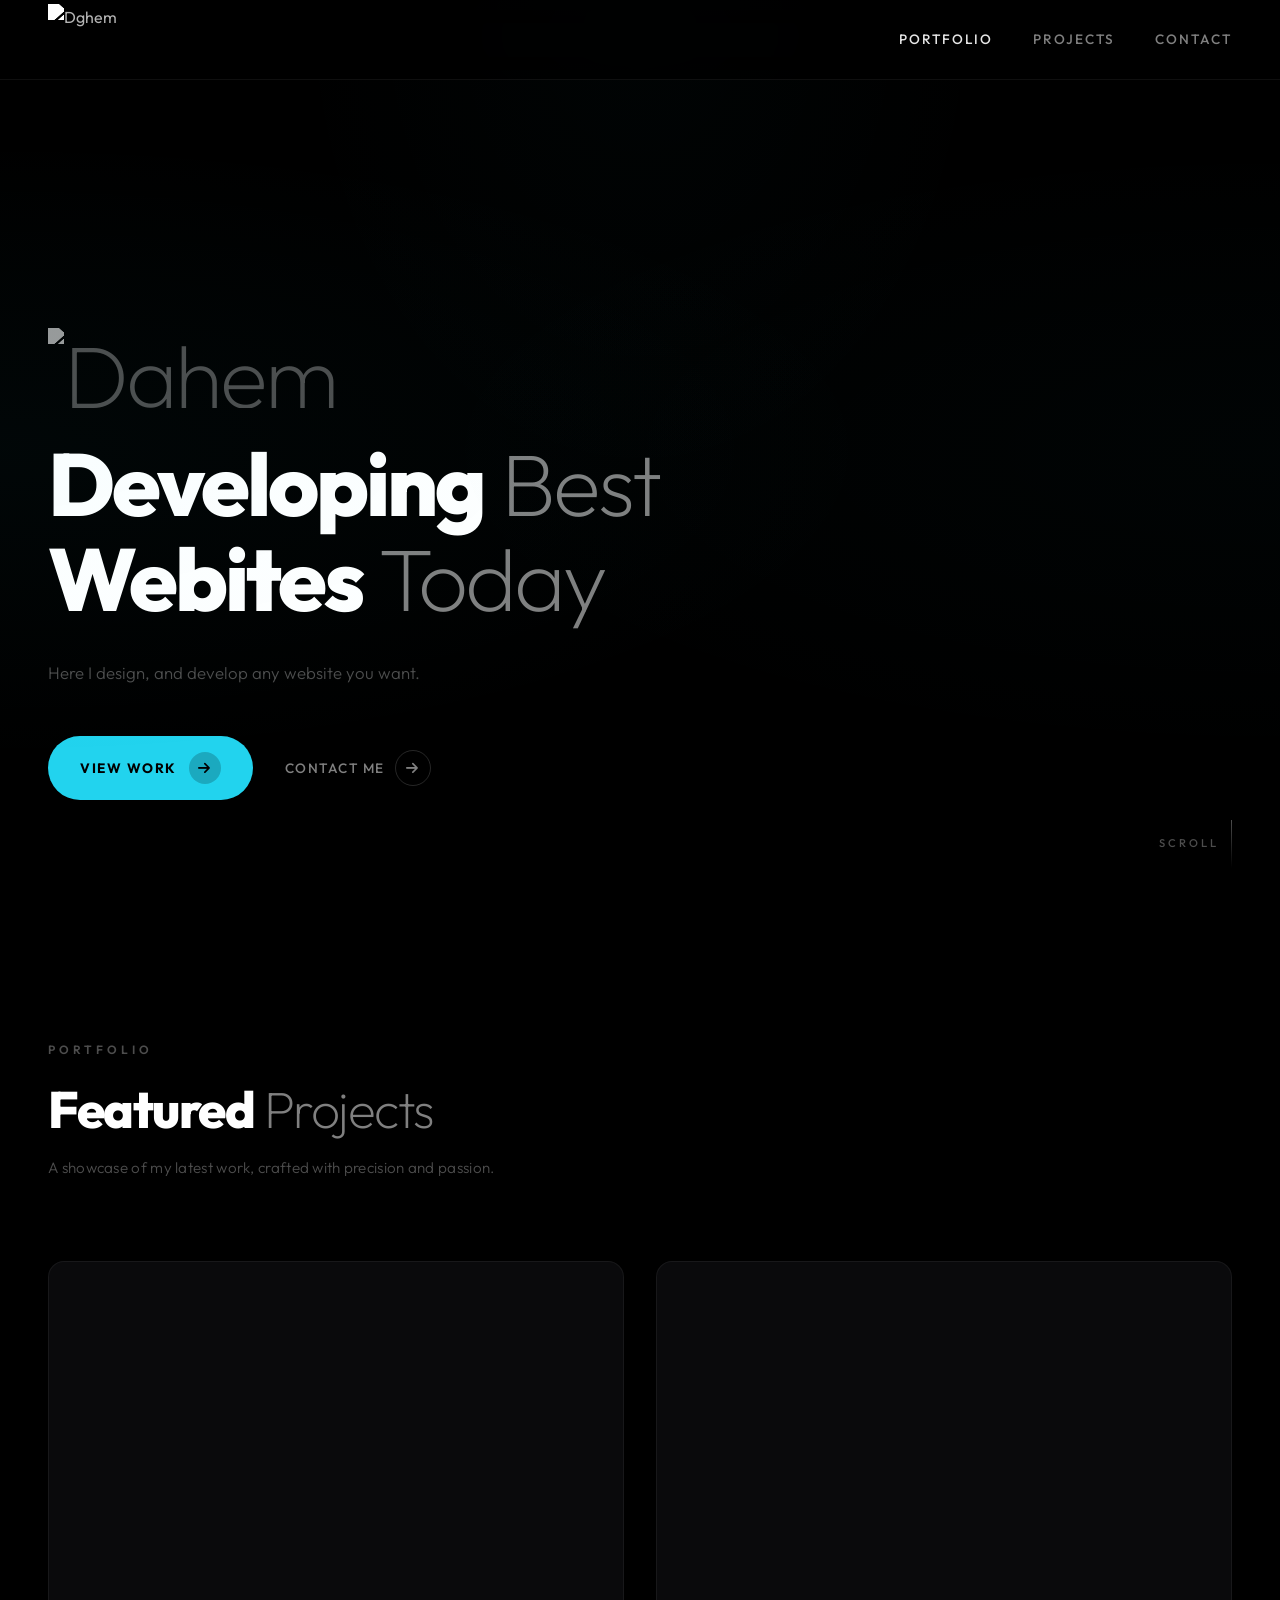
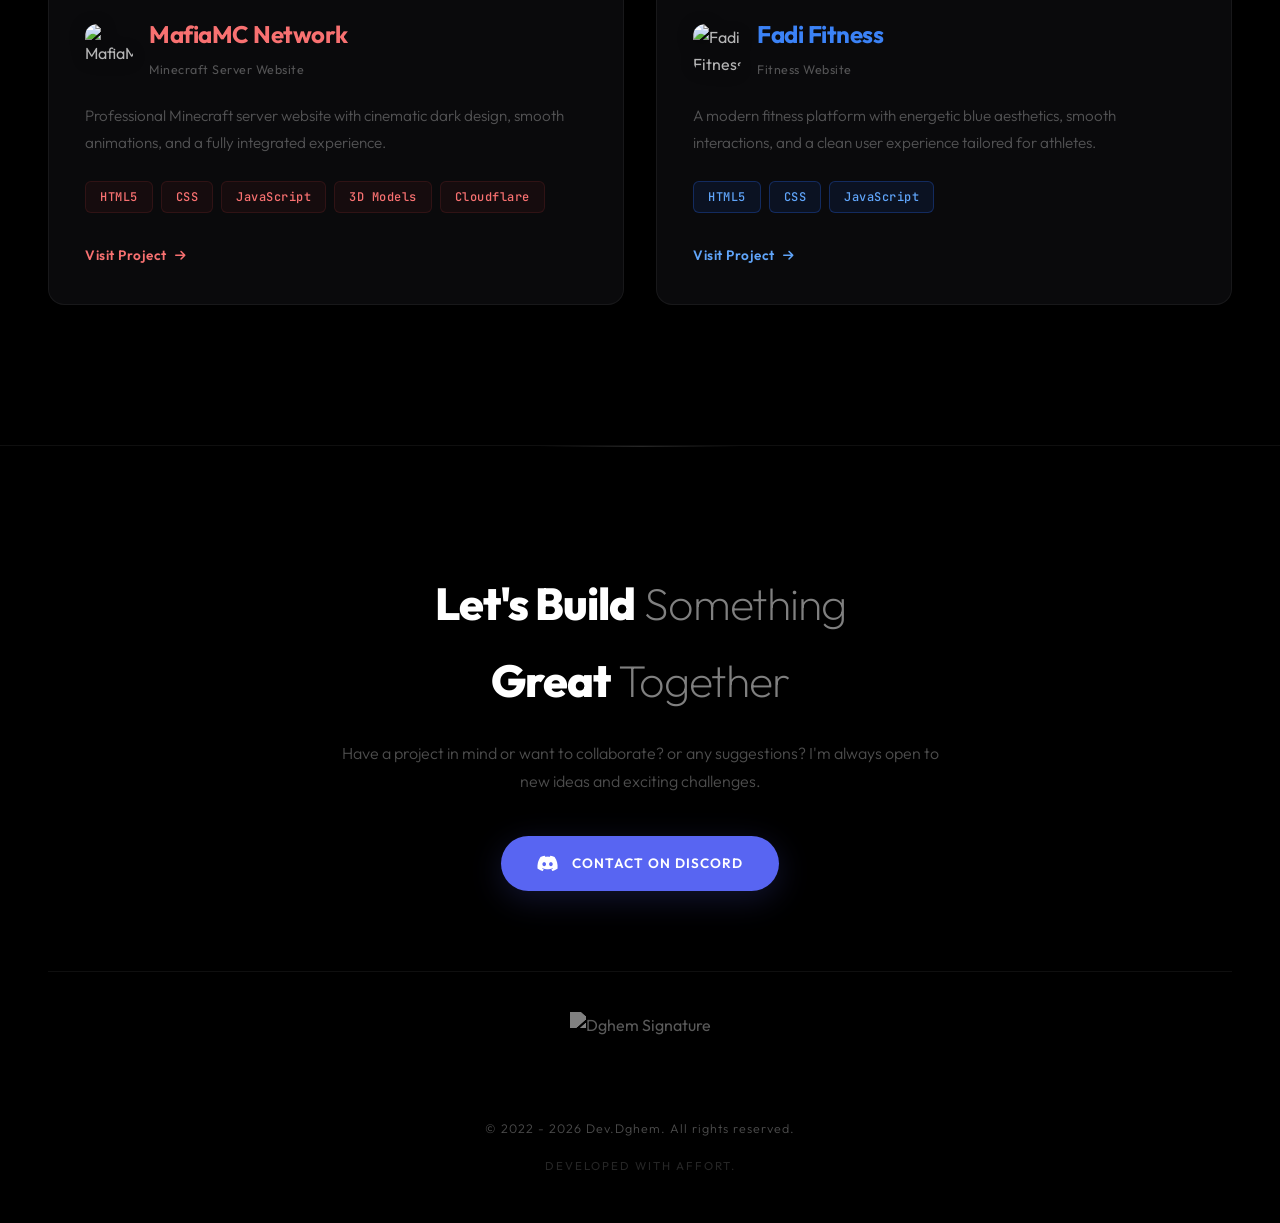
==== index.html @ ef4a1ce9 "Update index.html" ====
<!DOCTYPE html>
<html lang="en">

<head>
    <meta charset="UTF-8">
    <meta name="viewport" content="width=device-width, initial-scale=1.0">
    <title>Dghem | Web Developer</title>
    <meta name="description" content="Dghem - Web Developer, Web designer.">

    <!-- Open Graph / Link Preview -->
    <meta property="og:type" content="website">
    <meta property="og:title" content="Dghem | Web Developer">
    <meta property="og:description" content="Dghem - Web Developer, Web designer.">
    <meta property="og:image" content="https://i.ibb.co/XfPqSFY8/1.png">
    <meta property="og:url" content="https://dghem.site/">

    <!-- Twitter Card -->
    <meta name="twitter:card" content="summary">
    <meta name="twitter:title" content="Dghem | Web Developer">
    <meta name="twitter:description" content="Dghem - Web Developer, Web designer.">
    <meta name="twitter:image" content="https://i.ibb.co/XfPqSFY8/1.png">

    <!-- Discord Blue Side Bar -->
    <meta name="theme-color" content="#00bfff">

    <link rel="icon" href="https://i.ibb.co/pv9NJ9TB/59bac9e8-fed2-40f2-8262-33878be50a67.png" type="image/x-icon">
    <link rel="stylesheet" href="styles.css">
    <link rel="stylesheet" href="https://cdnjs.cloudflare.com/ajax/libs/font-awesome/6.5.1/css/all.min.css">
</head>

<body>

    <!-- Custom Cursor -->
    <div class="cursor-dot" id="cursorDot"></div>
    <div class="cursor-ring" id="cursorRing"></div>
    <canvas class="cursor-glow-canvas" id="cursorGlowCanvas"></canvas>

    <!-- Page Transition Overlay -->
    <div class="page-transition" id="pageTransition">
        <div class="page-transition-inner"></div>
    </div>

    <!-- ═══════════════════════════════════════
         LOADING SCREEN
         ═══════════════════════════════════════ -->
    <div class="loader" id="loader">
        <!-- Animated particle canvas -->
        <canvas class="loader-particles" id="loaderParticles"></canvas>



        <!-- Center content -->
        <div class="loader-center">
            <div class="loader-text-logo">
                <span class="bracket bracket-left">&lt;</span>
                <span class="bracket bracket-slash">/</span>
                <img src="https://i.ibb.co/XfPqSFY8/1.png" alt="Dghem" class="signature-gif-like">
                <span class="bracket bracket-right">&gt;</span>
            </div>
            <div class="loader-glow"></div>

            <!-- Cinematic Progress Bar -->
            <div class="loader-progress-container">
                <div class="loader-progress-bar" id="loaderProgressBar"></div>
            </div>
        </div>

        <!-- Scan line -->
        <div class="loader-scan"></div>
    </div>

    <!-- Subtle edge vignette -->
    <div class="vignette"></div>

    <!-- ═══════════════════════════════════════
         HEADER
         ═══════════════════════════════════════ -->
    <header class="header" id="header">
        <a href="#" class="header-logo">
            <img src="https://i.ibb.co/XfPqSFY8/1.png" alt="Dghem">
        </a>

        <nav class="nav" id="nav">
            <a href="index.html" class="nav-link active">Portfolio</a>
            <a href="#projects" class="nav-link">Projects</a>
            <a href="contact.html" class="nav-link">Contact</a>
        </nav>

        <div class="menu-toggle" id="menuToggle">
            <span></span>
            <span></span>
            <span></span>
        </div>
    </header>

    <!-- ═══════════════════════════════════════
         HERO
         ═══════════════════════════════════════ -->
    <section class="hero" id="hero">
        <!-- Blurred Video Background -->
        <div class="hero-video-bg" id="heroVideoBg">
            <iframe
                src="https://player.vimeo.com/video/1181247073?badge=0&autopause=0&player_id=0&app_id=58479&autoplay=1&muted=1&loop=1&background=1&quality=1080p"
                frameborder="0"
                allow="autoplay; fullscreen; picture-in-picture; clipboard-write; encrypted-media; web-share"
                referrerpolicy="strict-origin-when-cross-origin" title="Dghem Background"></iframe>
            <div class="hero-video-overlay"></div>
        </div>

        <canvas id="hero-canvas"></canvas>

        <div class="hero-content">
            <h1 class="hero-title">
                <img src="https://i.ibb.co/XfPqSFY8/1.png" alt="Dghem" class="hero-signature">
                <strong>Developing</strong> Best<br>
                <strong>Webites</strong> Today
            </h1>

            <p class="hero-subtitle">
                Here I design, and develop any website you want.
            </p>

            <div class="hero-actions">
                <a href="#projects" class="btn-primary">
                    VIEW WORK
                    <span class="arrow"><i class="fas fa-arrow-right"></i></span>
                </a>
                <a href="contact.html" class="btn-ghost">
                    CONTACT ME
                    <span class="arrow-circle"><i class="fas fa-arrow-right"></i></span>
                </a>
            </div>
        </div>

        <div class="scroll-hint">
            <span>Scroll</span>
            <div class="scroll-line-v"></div>
        </div>
    </section>

    <!-- ═══════════════════════════════════════
         PROJECTS
         ═══════════════════════════════════════ -->
    <section class="projects" id="projects">
        <div class="section-header">
            <div class="section-label">Portfolio</div>
            <h2 class="section-title"><strong>Featured</strong> Projects</h2>
            <p class="section-subtitle">A showcase of my latest work, crafted with precision and passion.</p>
        </div>

        <div class="projects-grid">
            <!-- MafiaMC -->
            <a href="https://mafiamc.net" target="_blank" class="project-card mafia-card">
                <div class="project-image" style="background-image: url('https://i.ibb.co/yndxVf4H/Screenshot-2.png');">
                </div>
                <div class="project-body">
                    <div class="project-meta">
                        <img src="https://i.ibb.co/6c0TFHT3/mafia-server.png" alt="MafiaMC" class="project-logo">
                        <div class="project-info">
                            <h3>MafiaMC Network</h3>
                            <span class="type">Minecraft Server Website</span>
                        </div>
                    </div>
                    <p class="project-desc">
                        Professional Minecraft server website with cinematic dark design, smooth animations, and a fully
                        integrated experience.
                    </p>
                    <div class="project-tags">
                        <span class="tag">HTML5</span>
                        <span class="tag">CSS</span>
                        <span class="tag">JavaScript</span>
                        <span class="tag">3D Models</span>
                        <span class="tag">Cloudflare</span>
                    </div>
                    <span class="project-link">
                        Visit Project <i class="fas fa-arrow-right"></i>
                    </span>
                </div>
            </a>

            <!-- Fadi Fitness -->
            <a href="https://fadi-fitness.vercel.app" target="_blank" class="project-card fadi-card">
                <div class="project-image" style="background-image: url('https://i.ibb.co/N2WKsrkZ/Screenshot-3.png');">
                </div>
                <div class="project-body">
                    <div class="project-meta">
                        <img src="https://i.ibb.co/DPvpKBQg/icon.png" alt="Fadi Fitness" class="project-logo">
                        <div class="project-info">
                            <h3>Fadi Fitness</h3>
                            <span class="type">Fitness Website</span>
                        </div>
                    </div>
                    <p class="project-desc">
                        A modern fitness platform with energetic blue aesthetics, smooth interactions, and a clean user
                        experience tailored for athletes.
                    </p>
                    <div class="project-tags">
                        <span class="tag">HTML5</span>
                        <span class="tag">CSS</span>
                        <span class="tag">JavaScript</span>
                    </div>
                    <span class="project-link">
                        Visit Project <i class="fas fa-arrow-right"></i>
                    </span>
                </div>
            </a>
    </section>

    <!-- ═══════════════════════════════════════
         FOOTER
         ═══════════════════════════════════════ -->
    <footer class="footer" id="contact">
        <div class="footer-cta">
            <h2 class="footer-cta-title"><strong>Let's Build</strong> Something<br><strong>Great</strong> Together</h2>
            <p class="footer-cta-text">
                Have a project in mind or want to collaborate? or any suggestions? I'm always open to new ideas and
                exciting challenges.
            </p>
            <a href="contact.html" class="discord-btn">
                <i class="fab fa-discord"></i>
                Contact on Discord
            </a>
        </div>

        <div class="footer-bottom">
            <img src="https://i.ibb.co/XfPqSFY8/1.png" alt="Dghem Signature" class="footer-signature">
            <p class="copyright">© 2022 - 2026 Dev.Dghem. All rights reserved.</p>
            <p class="footer-tagline">Developed with affort.</p>
        </div>
    </footer>

    <script src="https://player.vimeo.com/api/player.js"></script>
    <script src="script.js"></script>
</body>

</html>
---- styles.css ----
/* ============================================
   Dghem Portfolio — Tech-Noir Premium Design
   Pure Black + Minimal Cyan Accent
   ============================================ */

@import url('https://fonts.googleapis.com/css2?family=Outfit:wght@200;300;400;500;600;700;800;900&family=JetBrains+Mono:wght@400;500&family=Caveat:wght@400;500;600&display=swap');

/* === Design Tokens === */
:root {
    --black: #000000;
    --black-soft: #060608;
    --black-card: #0a0a0c;
    --black-elevated: #111114;
    --black-border: rgba(255, 255, 255, 0.06);

    --white: #ffffff;
    --white-90: rgba(255, 255, 255, 0.9);
    --white-70: rgba(255, 255, 255, 0.7);
    --white-50: rgba(255, 255, 255, 0.5);
    --white-30: rgba(255, 255, 255, 0.3);
    --white-15: rgba(255, 255, 255, 0.15);
    --white-08: rgba(255, 255, 255, 0.08);
    --white-04: rgba(255, 255, 255, 0.04);

    /* Minimal accent — used VERY sparingly */
    --accent: #22d3ee;
    --accent-dim: rgba(34, 211, 238, 0.15);
    --accent-glow: rgba(34, 211, 238, 0.3);

    /* MafiaMC Red */
    --red: #ef4444;
    --red-light: #f87171;
    --red-glow: rgba(239, 68, 68, 0.25);

    --font-main: 'Outfit', -apple-system, BlinkMacSystemFont, sans-serif;
    --font-mono: 'JetBrains Mono', monospace;
    --font-signature: 'Caveat', cursive;

    --ease-out: cubic-bezier(0.16, 1, 0.3, 1);
    --ease-spring: cubic-bezier(0.34, 1.56, 0.64, 1);
}

/* === THEME HACKED OVERRIDES === */
body.theme-hacked {
    --accent: #00ff41;
    --accent-dim: rgba(0, 255, 65, 0.15);
    --accent-glow: rgba(0, 255, 65, 0.3);
    /* Distort visuals slightly when globally hacked */
    background: #020502;
}

/* Ambient Glitch: Vertical Screen Slice */
.ambient-glitch-slice {
    animation: ambientSlice 0.5s steps(4, end) forwards;
}
@keyframes ambientSlice {
    0%, 100% { transform: translateX(0); clip-path: inset(0 0 0 0); filter: drop-shadow(0); }
    25% { transform: translateX(-30px); clip-path: inset(50% 0 0 0); filter: drop-shadow(20px 0 0 var(--accent)); }
    50% { transform: translateX(30px); clip-path: inset(0 0 50% 0); filter: drop-shadow(-20px 0 0 red); }
    75% { transform: translateX(-15px); clip-path: inset(20% 0 20% 0); }
}

/* Ambient Glitch: Sudden Screen Quake */
.ambient-glitch-quake {
    animation: ambientQuake 0.4s cubic-bezier(.36,.07,.19,.97) forwards;
}
@keyframes ambientQuake {
    0%, 100% { transform: translate(0, 0) rotate(0); }
    20%, 60% { transform: translate(-25px, 15px) rotate(-3deg); filter: contrast(1.5); }
    40%, 80% { transform: translate(25px, -15px) rotate(3deg); filter: contrast(1.2); }
}

/* Ambient Glitch: Freeze & Desaturate */
.ambient-glitch-freeze {
    animation: ambientFreeze 1.5s ease-in-out forwards;
}
@keyframes ambientFreeze {
    0%, 100% { filter: grayscale(0) contrast(1); pointer-events: auto; }
    10% { filter: grayscale(0.8) contrast(2) hue-rotate(90deg); pointer-events: none; }
    90% { filter: grayscale(0.8) contrast(2) hue-rotate(90deg); pointer-events: none; }
}

/* Hacked Text Signature Replacement */
.hero-signature.hacked-text {
    font-size: 3.5rem;
    font-family: var(--font-mono);
    font-weight: 800;
    color: var(--accent);
    text-transform: uppercase;
    text-shadow: 0 0 15px var(--accent-glow);
    letter-spacing: 5px;
    margin-bottom: 28px;
    height: 80px;
    display: flex;
    align-items: center;
    cursor: crosshair;
    filter: none;
    /* Chaotic text animation */
    animation: textJitter 0.1s infinite alternate;
}
@keyframes textJitter {
    0% { transform: skewX(-5deg); text-shadow: 2px 0 0 red, -2px 0 0 blue; }
    100% { transform: skewX(5deg); text-shadow: -2px 0 0 red, 2px 0 0 blue; }
}

/* === Reset === */
*,
*::before,
*::after {
    margin: 0;
    padding: 0;
    box-sizing: border-box;
}

html {
    -webkit-font-smoothing: antialiased;
    -moz-osx-font-smoothing: grayscale;
}

body {
    font-family: var(--font-main);
    background: var(--black);
    color: var(--white-70);
    line-height: 1.7;
    overflow-x: hidden;
    -webkit-user-select: none;
    -moz-user-select: none;
    user-select: none;
    cursor: none;
}

/* Restore native cursor on touch devices */
@media (hover: none), (pointer: coarse) {
    body {
        cursor: auto;
    }
}

img {
    -webkit-user-drag: none;
    user-select: none;
}

a {
    color: inherit;
    text-decoration: none;
}

/* === Scrollbar — Thin premium dark === */
::-webkit-scrollbar {
    width: 4px;
}

::-webkit-scrollbar-track {
    background: var(--black);
}

::-webkit-scrollbar-thumb {
    background: var(--white-15);
    border-radius: 2px;
}

::-webkit-scrollbar-thumb:hover {
    background: var(--white-30);
}

/* === Scroll Progress Bar === */
.scroll-progress-bar {
    position: fixed;
    top: 0;
    left: 0;
    width: 100%;
    height: 2px;
    background: linear-gradient(90deg, var(--accent), rgba(34, 211, 238, 0.6), var(--accent));
    transform-origin: left;
    transform: scaleX(0);
    z-index: 10000;
    transition: none;
    pointer-events: none;
}

/* ============================================
   LOADING SCREEN — Cinematic
   ============================================ */
.loader {
    position: fixed;
    inset: 0;
    z-index: 99999;
    background: var(--black);
    display: flex;
    align-items: center;
    justify-content: center;
    flex-direction: column;
    overflow: hidden;
    transition: opacity 1s cubic-bezier(0.4, 0, 0, 1),
        visibility 1s cubic-bezier(0.4, 0, 0, 1);
}

.loader.hidden {
    opacity: 0;
    visibility: hidden;
    pointer-events: none;
}

.loader.hidden .loader-center {
    transform: scale(1.5);
    opacity: 0;
    filter: blur(20px);
}

.loader.hidden .loader-progress-container {
    transform: translateX(-50%) translateY(20px);
    opacity: 0;
}

.loader.hidden .loader-scan {
    opacity: 0;
}

/* Particle canvas */
.loader-particles {
    position: absolute;
    inset: 0;
    width: 100%;
    height: 100%;
    z-index: 0;
}



/* Center logo + glow */
.loader-center {
    position: relative;
    z-index: 2;
    display: flex;
    flex-direction: column;
    align-items: center;
    justify-content: center;
    transition: transform 1s cubic-bezier(0.4, 0, 0, 1),
        opacity 0.6s ease,
        filter 0.8s ease;
}

.loader-text-logo {
    display: flex;
    align-items: center;
    justify-content: center;
    position: relative;
    z-index: 2;
    color: var(--white);
    white-space: nowrap;
}

.signature-gif-like {
    height: 180px; /* Larger image */
    filter: brightness(0) invert(1);
    animation: logoRevealMaster 1.2s var(--ease-out) 0.3s forwards;
    opacity: 0;
    display: block;
    margin: 0;
    z-index: 2;
    transform: translateY(-8px);
}

@keyframes logoRevealMaster {
    0% { opacity: 0; transform: scale(0.85) translateY(-10px); filter: blur(12px); }
    100% { opacity: 1; transform: scale(1) translateY(-10px); filter: blur(0); }
}

.loader-text-logo .bracket {
    font-size: 3.8rem;
    font-weight: 500;
    font-family: var(--font-mono);
    color: var(--white);
    display: flex;
    align-items: center;
    white-space: nowrap;
    overflow: hidden;
    max-width: 0;
    opacity: 0;
}

.loader-text-logo .bracket-left {
    justify-content: flex-end;
    animation: smoothBracketChar 0.8s var(--ease-spring) 0.8s forwards;
}

.loader-text-logo .bracket-slash {
    justify-content: flex-end;
    animation: smoothBracketChar 0.8s var(--ease-spring) 1.8s forwards;
}

.loader-text-logo .bracket-right {
    justify-content: flex-start;
    animation: smoothBracketChar 0.8s var(--ease-spring) 1.3s forwards;
}

@keyframes smoothBracketChar {
    0% { max-width: 0; opacity: 0; transform: scale(0.9); }
    100% { max-width: 1em; opacity: 1; transform: scale(1); }
}

.loader-glow {
    position: absolute;
    width: 160px;
    height: 160px;
    border-radius: 50%;
    background: radial-gradient(circle, rgba(255, 255, 255, 0.05) 0%, transparent 70%);
    animation: glowPulse 2.5s ease-in-out infinite;
    z-index: 1;
}

@keyframes glowPulse {
    0%, 100% {
        transform: scale(1);
        opacity: 0.6;
    }
    50% {
        transform: scale(1.3);
        opacity: 1;
    }
}

/* Cinematic Progress Bar */
.loader-progress-container {
    position: relative;
    margin-top: -20px; /* Tightly tucked under the signature */
    width: 220px;      /* Slightly wider than the signature bounds */
    height: 1px;       /* Extremely sleek */
    background: var(--white-10);
    border-radius: 2px;
    overflow: hidden;
    z-index: 2;
    opacity: 0;
    animation: loaderBottomIn 0.6s var(--ease-out) 1.2s forwards; /* Fades in after logo */
}

.loader-progress-bar {
    width: 0%;
    height: 100%;
    background: var(--accent);
    box-shadow: 0 0 10px var(--accent), 0 0 5px var(--accent);
    border-radius: 2px;
    transition: width 0.5s cubic-bezier(0.4, 0, 0.2, 1); 
}

@keyframes loaderBottomIn {
    from {
        opacity: 0;
        transform: translateY(15px);
    }
    to {
        opacity: 1;
        transform: translateY(0);
    }
}

/* Horizontal scan line */
.loader-scan {
    position: absolute;
    left: 0;
    width: 100%;
    height: 1px;
    background: linear-gradient(90deg,
        transparent 0%,
        rgba(34, 211, 238, 0.08) 20%,
        rgba(34, 211, 238, 0.2) 50%,
        rgba(34, 211, 238, 0.08) 80%,
        transparent 100%);
    animation: scanMove 2.5s ease-in-out infinite;
    z-index: 1;
    transition: opacity 0.5s ease;
}

@keyframes scanMove {
    0% { top: 20%; opacity: 0; }
    10% { opacity: 1; }
    90% { opacity: 1; }
    100% { top: 80%; opacity: 0; }
}

/* === Video Background === */
.hero-video-bg {
    position: absolute;
    inset: -40px;
    z-index: 0;
    overflow: hidden;
    filter: blur(1px) saturate(0.75) brightness(0.4);
    transform: scale(1.15);
    will-change: transform;
}

.hero-video-bg iframe {
    position: absolute;
    top: 50%;
    left: 50%;
    width: 130%;
    height: 130%;
    min-width: 130vw;
    min-height: 130vh;
    transform: translate(-50%, -50%);
    object-fit: cover;
    border: none;
}

.hero-video-overlay {
    position: absolute;
    inset: 0;
    z-index: 1;
    background:
        linear-gradient(180deg, rgba(0, 0, 0, 0.75) 0%, rgba(0, 0, 0, 0.35) 35%, rgba(0, 0, 0, 0.5) 65%, rgba(0, 0, 0, 0.85) 100%),
        radial-gradient(ellipse at 60% 40%, transparent 25%, rgba(0, 0, 0, 0.5) 100%);
}

/* === 3D Canvas Background === */
#hero-canvas {
    position: absolute;
    top: 0;
    left: 0;
    width: 100%;
    height: 100%;
    z-index: 2;
    pointer-events: none;
}

/* === Vignette Glow — very subtle blue edge glow === */
.vignette {
    position: fixed;
    inset: 0;
    pointer-events: none;
    z-index: 1;
    background:
        radial-gradient(ellipse at 0% 50%, rgba(34, 211, 238, 0.03) 0%, transparent 50%),
        radial-gradient(ellipse at 100% 50%, rgba(34, 211, 238, 0.02) 0%, transparent 50%),
        radial-gradient(ellipse at 50% 0%, rgba(34, 211, 238, 0.02) 0%, transparent 40%);
}

/* ============================================
   HEADER
   ============================================ */
.header {
    position: fixed;
    top: 0;
    left: 0;
    width: 100%;
    z-index: 1000;
    padding: 0 48px;
    height: 80px;
    display: flex;
    align-items: center;
    justify-content: space-between;
    background: rgba(0, 0, 0, 0.6);
    backdrop-filter: blur(24px);
    -webkit-backdrop-filter: blur(24px);
    border-bottom: 1px solid var(--black-border);
    transition: background 0.4s ease;
}

.header.scrolled {
    background: rgba(0, 0, 0, 0.92);
}

.header-logo {
    display: flex;
    align-items: center;
    gap: 14px;
}

.header-logo img {
    height: 72px;
    filter: brightness(0) invert(1);
    transition: all 0.3s ease;
}

.header-logo:hover img {
    opacity: 0.8;
    transform: scale(1.05);
}

.logo-text {
    font-size: 1.5rem;
    font-weight: 800;
    color: var(--white);
    letter-spacing: -1px;
}

.nav {
    display: flex;
    align-items: center;
    gap: 40px;
}

.nav-link {
    font-size: 0.85rem;
    font-weight: 500;
    color: var(--white-50);
    letter-spacing: 2px;
    text-transform: uppercase;
    transition: color 0.3s ease;
    position: relative;
}

.nav-link::after {
    content: '';
    position: absolute;
    bottom: -4px;
    left: 0;
    width: 0;
    height: 1px;
    background: var(--white);
    transition: width 0.3s var(--ease-out);
}

.nav-link:hover {
    color: var(--white);
}

.nav-link:hover::after {
    width: 100%;
}

.nav-link.active {
    color: var(--white-90);
}

/* Mobile toggle */
.menu-toggle {
    display: none;
    flex-direction: column;
    gap: 6px;
    cursor: pointer;
    padding: 8px;
    z-index: 1001;
}

.menu-toggle span {
    width: 28px;
    height: 1.5px;
    background: var(--white);
    transition: all 0.3s ease;
}

.menu-toggle.active span:nth-child(1) {
    transform: rotate(45deg) translate(5px, 5px);
}

.menu-toggle.active span:nth-child(2) {
    opacity: 0;
}

.menu-toggle.active span:nth-child(3) {
    transform: rotate(-45deg) translate(5px, -5px);
}

/* ============================================
   HERO
   ============================================ */
.hero {
    min-height: 100vh;
    display: flex;
    align-items: flex-end;
    position: relative;
    overflow: hidden;
    padding: 0 48px 100px;
    background: var(--black);
    isolation: isolate;
}

.hero-content {
    position: relative;
    z-index: 5;
    max-width: 800px;
    will-change: transform, opacity;
}

/* Hero signature — large, prominent */
.hero-signature {
    height: 80px;
    filter: brightness(0) invert(1);
    opacity: 0.6;
    margin-bottom: 28px;
    display: block;
    transition: opacity 0.3s ease, filter 0.3s ease, transform 0.3s ease;
    cursor: pointer;
}

.hero-signature:hover {
    opacity: 1;
    transform: scale(1.03);
    filter: brightness(0) invert(1) drop-shadow(0 0 12px rgba(255, 255, 255, 0.4));
}

/* Progressive Hack Hover States */
.hero-signature.hack-level-1:hover {
    transform: scale(1.05) rotate(1deg);
    filter: brightness(0) invert(1) drop-shadow(0 0 15px rgba(34, 211, 238, 0.8)) hue-rotate(15deg);
}
.hero-signature.hack-level-2:hover {
    transform: scale(1.08) rotate(-2deg);
    filter: drop-shadow(0 0 15px red) contrast(1.5);
    animation: hackStage1 0.1s infinite !important;
}
.hero-signature.hack-level-3:hover {
    transform: scale(1.1) skew(5deg);
    filter: invert(1) drop-shadow(5px 0 0 red) drop-shadow(-5px 0 0 #0055ff) hue-rotate(180deg);
    animation: hackStage2 0.2s steps(2) infinite !important;
}
.hero-signature.hack-level-4:hover {
    transform: scale(1.15) skew(-10deg) translate(5px, 5px);
    filter: sepia(1) hue-rotate(-50deg) blur(1px) contrast(3) drop-shadow(0 0 20px #00ff41);
    animation: hackStage3 0.1s steps(2) infinite !important;
}
.hero-signature.hack-level-5 {
    filter: drop-shadow(0 0 15px #00ff41);
}
.hero-signature.hack-level-5:hover {
    transform: scale(1.2) skew(-12deg) translate(8px, 5px);
    filter: sepia(1) hue-rotate(-50deg) blur(2px) contrast(3) drop-shadow(0 0 30px #00ff41);
    animation: hackStage3 0.1s steps(2) infinite !important;
}

/* White Flash Event */
body.theme-flash-white {
    background-color: #fff !important;
    filter: invert(1) hue-rotate(180deg);
}
body.theme-flash-white * {
    color: #222 !important;
}
@keyframes lightQuake {
    0%, 100% { transform: translate(0, 0) rotate(0); }
    25% { transform: translate(-2px, -1px) rotate(-0.5deg); }
    50% { transform: translate(2px, 1px) rotate(0.5deg); }
    75% { transform: translate(-1px, 2px) rotate(-0.2deg); }
}

body.ambient-glitch-quake {
    animation: hackStage6 0.2s 3 cubic-bezier(.36,.07,.19,.97) both !important;
    filter: invert(0.2) hue-rotate(-45deg);
}



@keyframes niceClickPulse {
    0% { transform: scale(1.03); filter: brightness(0) invert(1) drop-shadow(0 0 12px rgba(255,255,255,0.4)); }
    50% { transform: scale(1.12); filter: brightness(0) invert(1) drop-shadow(0 0 25px rgba(34, 211, 238, 0.8)); }
    100% { transform: scale(1); filter: brightness(0) invert(1); }
}

/* ============================================
   PROGRESSIVE HACKER EVENTS (Stages 1-8)
   ============================================ */

/* STAGE 1: Tiny Signature Jitter */
.glitch-stage-1 { animation: hackStage1 0.2s steps(2, end) both; }
@keyframes hackStage1 {
    0%, 100% { transform: translate(0, 0); }
    50% { transform: translate(-2px, 1px); }
}

/* STAGE 2: Signature Blue Flash & Shake */
.glitch-stage-2 { animation: hackStage2 0.3s steps(3, end) both; }
@keyframes hackStage2 {
    0%, 100% { transform: scale(1); filter: drop-shadow(0); }
    30% { transform: scale(1.1) translate(-2px, 3px); filter: drop-shadow(4px 0 0 var(--accent)); }
    60% { transform: scale(1.05) translate(3px, -2px); filter: drop-shadow(-4px 0 0 #0055ff); }
}

/* STAGE 3: Signature Diagonal Slash */
.glitch-stage-3 { animation: hackStage3 0.3s ease-out both; }
@keyframes hackStage3 {
    0%, 100% { clip-path: inset(0 0 0 0); filter: brightness(1); }
    50% { clip-path: polygon(0 0, 100% 0, 100% 40%, 0 60%); filter: drop-shadow(0 5px 15px var(--accent)) brightness(1.5); transform: skew(-10deg) translate(-5px); }
}



/* STAGE 6: Heavy Body Earthquake */
body.glitch-stage-6 { animation: hackStage6 0.6s cubic-bezier(.36,.07,.19,.97) both; overflow: hidden; }
@keyframes hackStage6 {
    0%, 100% { transform: translate(0, 0) rotate(0); }
    10%, 50%, 90% { transform: translate(-15px, 10px) rotate(-1deg); filter: contrast(1.2); }
    30%, 70% { transform: translate(15px, -10px) rotate(1deg); filter: contrast(1.5); }
}



/* STAGE 8: Critical Corruption */
body.glitch-stage-8 { animation: hackStage8 0.5s ease-in-out both; overflow: hidden; }
@keyframes hackStage8 {
    0%, 100% { filter: blur(0) contrast(1); }
    50% { filter: blur(5px) contrast(3) drop-shadow(0 20px 20px var(--accent)) hue-rotate(-90deg); transform: scale(1.02); }
}

.hero-title {
    font-size: clamp(3rem, 7vw, 5.5rem);
    font-weight: 200;
    line-height: 1.08;
    letter-spacing: -3px;
    color: var(--white-50);
    margin-bottom: 32px;
}

.hero-title strong {
    font-weight: 800;
    color: var(--white);
}

.hero-subtitle {
    font-size: 1.05rem;
    font-weight: 300;
    color: var(--white-30);
    max-width: 520px;
    line-height: 1.8;
    margin-bottom: 48px;
}

.hero-actions {
    display: flex;
    align-items: center;
    gap: 32px;
}

/* Primary CTA — Cyan pill */
.btn-primary {
    display: inline-flex;
    align-items: center;
    gap: 12px;
    padding: 16px 32px;
    background: var(--accent);
    color: var(--black);
    border: none;
    border-radius: 50px;
    font-family: var(--font-main);
    font-size: 0.85rem;
    font-weight: 700;
    letter-spacing: 1.5px;
    text-transform: uppercase;
    cursor: pointer;
    transition: all 0.3s var(--ease-out);
    position: relative;
    overflow: hidden;
}

.btn-primary .arrow {
    display: inline-flex;
    align-items: center;
    justify-content: center;
    width: 32px;
    height: 32px;
    background: rgba(0, 0, 0, 0.2);
    border-radius: 50%;
    transition: transform 0.3s var(--ease-out);
}

.btn-primary:hover {
    transform: scale(1.03);
    box-shadow: 0 0 40px var(--accent-glow);
}

.btn-primary:hover .arrow {
    transform: translateX(3px);
}

/* Ghost link */
.btn-ghost {
    display: inline-flex;
    align-items: center;
    gap: 10px;
    font-size: 0.85rem;
    font-weight: 500;
    color: var(--white-50);
    letter-spacing: 1.5px;
    text-transform: uppercase;
    transition: color 0.3s ease;
    cursor: pointer;
}

.btn-ghost .arrow-circle {
    display: inline-flex;
    align-items: center;
    justify-content: center;
    width: 36px;
    height: 36px;
    border: 1px solid var(--white-15);
    border-radius: 50%;
    transition: all 0.3s var(--ease-out);
}

.btn-ghost:hover {
    color: var(--white);
}

.btn-ghost:hover .arrow-circle {
    border-color: var(--white-30);
    transform: translateX(4px);
}

/* Scroll indicator */
.scroll-hint {
    position: absolute;
    bottom: 32px;
    right: 48px;
    display: flex;
    align-items: center;
    gap: 12px;
    z-index: 2;
    will-change: transform, opacity;
}

.scroll-hint span {
    font-size: 0.7rem;
    font-weight: 500;
    color: var(--white-30);
    letter-spacing: 3px;
    text-transform: uppercase;
}

.scroll-line-v {
    width: 1px;
    height: 48px;
    background: linear-gradient(to bottom, var(--white-30), transparent);
    animation: scrollPulse 2s ease-in-out infinite;
}

@keyframes scrollPulse {

    0%,
    100% {
        opacity: 0.3;
    }

    50% {
        opacity: 1;
    }
}

/* ============================================
   PROJECTS
   ============================================ */
.projects {
    padding: 140px 48px;
    position: relative;
    background: var(--black);
}

.section-header {
    margin-bottom: 80px;
}

.section-label {
    font-size: 0.75rem;
    font-weight: 600;
    color: var(--white-30);
    letter-spacing: 4px;
    text-transform: uppercase;
    margin-bottom: 20px;
    opacity: 0;
    transform: translateY(30px);
    transition: all 0.8s var(--ease-out);
}

.section-label.visible {
    opacity: 1;
    transform: translateY(0);
}

.section-title {
    font-size: clamp(2rem, 4vw, 3.2rem);
    font-weight: 200;
    color: var(--white-50);
    letter-spacing: -1.5px;
    line-height: 1.15;
    opacity: 0;
    transform: translateY(30px);
    transition: all 0.8s var(--ease-out) 0.1s;
}

.section-title strong {
    font-weight: 800;
    color: var(--white);
}

.section-title.visible {
    opacity: 1;
    transform: translateY(0);
}

.section-subtitle {
    font-size: 0.95rem;
    font-weight: 300;
    color: var(--white-30);
    margin-top: 16px;
    letter-spacing: 0.3px;
    opacity: 0;
    transform: translateY(24px);
    transition: all 0.8s var(--ease-out) 0.2s;
}

.section-subtitle.visible {
    opacity: 1;
    transform: translateY(0);
}

.projects-grid {
    display: grid;
    grid-template-columns: repeat(2, 1fr);
    gap: 32px;
    max-width: 1400px;
    width: 100%;
}

.project-card {
    display: block;
    background: var(--black-card);
    border: 1px solid var(--black-border);
    border-radius: 16px;
    overflow: hidden;
    width: 100%;
    transition: all 0.5s var(--ease-out);
    opacity: 0;
    transform: translateY(50px);
}

.project-card.visible {
    opacity: 1;
    transform: translateY(0);
}

.project-card:hover {
    border-color: rgba(255, 255, 255, 0.1);
    transform: translateY(-6px);
    box-shadow: 0 32px 80px rgba(0, 0, 0, 0.5);
}

/* MafiaMC card red glow */
.project-card.mafia-card:hover {
    border-color: rgba(239, 68, 68, 0.2);
    box-shadow: 0 32px 80px rgba(0, 0, 0, 0.5), 0 0 60px var(--red-glow);
}

/* Fadi Fitness blue glow */
.project-card.fadi-card:hover {
    border-color: rgba(37, 99, 235, 0.4);
    box-shadow: 0 32px 80px rgba(0, 0, 0, 0.5), 0 0 60px rgba(37, 99, 235, 0.3);
}

.project-image {
    width: 100%;
    height: 320px;
    background-size: cover;
    background-position: center top;
    position: relative;
}

.project-image::after {
    content: '';
    position: absolute;
    inset: 0;
    background: linear-gradient(to bottom, transparent 40%, var(--black-card) 100%);
}

.project-badge {
    position: absolute;
    top: 20px;
    right: 20px;
    z-index: 2;
    display: flex;
    align-items: center;
    gap: 6px;
    padding: 6px 14px;
    background: rgba(0, 0, 0, 0.6);
    backdrop-filter: blur(10px);
    border: 1px solid var(--white-08);
    border-radius: 50px;
    font-size: 0.7rem;
    font-weight: 600;
    color: var(--white-50);
    letter-spacing: 1.5px;
    text-transform: uppercase;
}

.project-badge .dot {
    width: 6px;
    height: 6px;
    border-radius: 50%;
    background: #22c55e;
    box-shadow: 0 0 8px rgba(34, 197, 94, 0.5);
}

.project-body {
    padding: 32px 36px 36px;
}

.project-meta {
    display: flex;
    align-items: center;
    gap: 16px;
    margin-bottom: 20px;
}

.project-logo {
    width: 48px;
    height: 48px;
    border-radius: 12px;
    object-fit: contain;
    filter: drop-shadow(0 2px 8px rgba(0, 0, 0, 0.4));
}

.project-info h3 {
    font-size: 1.5rem;
    font-weight: 700;
    color: var(--white);
    letter-spacing: -0.5px;
}

/* MafiaMC title in RED */
.mafia-card .project-info h3 {
    color: var(--red-light);
}

.mafia-card:hover .project-info h3 {
    text-shadow: 0 0 30px var(--red-glow);
}

/* Fadi Fitness title in BLUE */
.fadi-card .project-info h3 {
    color: #3b82f6;
}

.fadi-card:hover .project-info h3 {
    text-shadow: 0 0 30px rgba(37, 99, 235, 0.5);
}

.project-info .type {
    font-size: 0.78rem;
    color: var(--white-30);
    font-weight: 400;
    letter-spacing: 0.5px;
}

.project-desc {
    color: var(--white-30);
    font-size: 0.95rem;
    font-weight: 300;
    line-height: 1.8;
    margin-bottom: 24px;
}

.project-tags {
    display: flex;
    flex-wrap: wrap;
    gap: 8px;
    margin-bottom: 28px;
}

.tag {
    padding: 5px 14px;
    background: var(--white-04);
    border: 1px solid var(--white-08);
    border-radius: 6px;
    font-size: 0.75rem;
    font-weight: 500;
    color: var(--white-50);
    font-family: var(--font-mono);
    letter-spacing: 0.5px;
}

.mafia-card .tag {
    border-color: rgba(239, 68, 68, 0.12);
    color: var(--red-light);
    background: rgba(239, 68, 68, 0.05);
}

.fadi-card .tag {
    border-color: rgba(37, 99, 235, 0.3);
    color: #60a5fa;
    background: rgba(37, 99, 235, 0.1);
}

.project-link {
    display: inline-flex;
    align-items: center;
    gap: 8px;
    font-size: 0.85rem;
    font-weight: 600;
    color: var(--white-50);
    letter-spacing: 0.5px;
    transition: all 0.3s ease;
}

.project-link i {
    transition: transform 0.3s var(--ease-out);
    font-size: 0.75rem;
}

.project-card:hover .project-link {
    color: var(--white);
}

.project-card:hover .project-link i {
    transform: translateX(4px);
}

.mafia-card .project-link {
    color: var(--red-light);
}

.mafia-card:hover .project-link {
    color: var(--red);
}

.fadi-card .project-link {
    color: #60a5fa;
}

.fadi-card:hover .project-link {
    color: #3b82f6;
}

/* ============================================
   FOOTER / CONTACT CTA
   ============================================ */
.footer {
    padding: 120px 48px 48px;
    background: var(--black);
    border-top: 1px solid var(--black-border);
    position: relative;
}

.footer::before {
    content: '';
    position: absolute;
    top: 0;
    left: 50%;
    transform: translateX(-50%);
    width: 200px;
    height: 1px;
    background: linear-gradient(90deg, transparent, var(--white-15), transparent);
}

.footer-cta {
    text-align: center;
    max-width: 600px;
    margin: 0 auto 80px;
}

.footer-cta-title {
    font-size: clamp(1.8rem, 3.5vw, 2.8rem);
    font-weight: 200;
    color: var(--white-50);
    letter-spacing: -1px;
    margin-bottom: 20px;
    opacity: 0;
    transform: translateY(30px);
    transition: all 0.8s var(--ease-out);
}

.footer-cta-title strong {
    font-weight: 800;
    color: var(--white);
}

.footer-cta-title.visible {
    opacity: 1;
    transform: translateY(0);
}

.footer-cta-text {
    color: var(--white-30);
    font-size: 1rem;
    font-weight: 300;
    line-height: 1.8;
    margin-bottom: 40px;
    opacity: 0;
    transform: translateY(24px);
    transition: all 0.8s var(--ease-out) 0.1s;
}

.footer-cta-text.visible {
    opacity: 1;
    transform: translateY(0);
}

/* Discord button */
.discord-btn {
    display: inline-flex;
    align-items: center;
    gap: 12px;
    padding: 16px 36px;
    background: #5865F2;
    color: var(--white);
    border: none;
    border-radius: 50px;
    font-family: var(--font-main);
    font-size: 0.85rem;
    font-weight: 600;
    letter-spacing: 1px;
    text-transform: uppercase;
    cursor: pointer;
    transition: all 0.3s var(--ease-out);
    box-shadow: 0 8px 32px rgba(88, 101, 242, 0.2);
    opacity: 0;
    transform: translateY(24px);
    transition: all 0.8s var(--ease-out) 0.2s, transform 0.3s var(--ease-out), box-shadow 0.3s ease;
}

.discord-btn.visible {
    opacity: 1;
    transform: translateY(0);
}

.discord-btn:hover {
    transform: translateY(-3px) !important;
    box-shadow: 0 16px 48px rgba(88, 101, 242, 0.35);
}

.discord-btn i {
    font-size: 1.1rem;
}

/* Footer bottom */
.footer-bottom {
    display: flex;
    flex-direction: column;
    align-items: center;
    gap: 16px;
    padding-top: 40px;
    border-top: 1px solid var(--black-border);
}

.footer-signature {
    height: 90px;
    filter: brightness(0) invert(1);
    opacity: 0.5;
    transition: all 0.4s ease;
}

.footer-signature:hover {
    opacity: 0.9;
    transform: translateY(-4px) scale(1.05);
}

.copyright {
    font-size: 0.78rem;
    color: var(--white-30);
    letter-spacing: 1px;
    font-weight: 300;
}

.footer-tagline {
    font-size: 0.72rem;
    color: var(--white-15);
    letter-spacing: 2px;
    text-transform: uppercase;
    font-weight: 400;
}

/* ============================================
   SIGNATURE DIVIDER
   ============================================ */
.signature-divider {
    display: flex;
    align-items: center;
    justify-content: center;
    gap: 32px;
    padding: 80px 48px;
    background: var(--black);
}

.sig-line {
    flex: 1;
    max-width: 200px;
    height: 1px;
    background: linear-gradient(90deg, transparent, var(--white-08), transparent);
}

.sig-divider-img {
    height: 64px;
    filter: brightness(0) invert(1);
    opacity: 0.25;
    transition: all 0.4s ease;
}

.sig-divider-img:hover {
    opacity: 0.6;
    transform: scale(1.08);
}

/* ============================================
   CONTACT PAGE
   ============================================ */
.contact-section {
    min-height: 100vh;
    display: flex;
    align-items: center;
    justify-content: center;
    padding: 120px 48px 80px;
    position: relative;
}

.contact-container {
    max-width: 520px;
    width: 100%;
}

.contact-card {
    background: var(--black-card);
    border: 1px solid var(--black-border);
    border-radius: 20px;
    padding: 56px 44px;
    text-align: center;
    position: relative;
    overflow: hidden;
    transition: all 0.4s var(--ease-out);
}

.contact-card:hover {
    border-color: rgba(88, 101, 242, 0.15);
    box-shadow: 0 32px 80px rgba(0, 0, 0, 0.4), 0 0 60px rgba(88, 101, 242, 0.08);
    transform: translateY(-4px);
}

.contact-icon {
    font-size: 4rem;
    color: #5865F2;
    margin-bottom: 28px;
    opacity: 0.9;
}

.contact-title {
    font-size: 1.6rem;
    font-weight: 700;
    color: var(--white);
    letter-spacing: -0.5px;
    margin-bottom: 16px;
}

.contact-text {
    color: var(--white-30);
    font-size: 0.95rem;
    font-weight: 300;
    line-height: 1.7;
    margin-bottom: 28px;
}

.username {
    font-family: var(--font-mono);
    font-size: 1.5rem;
    font-weight: 600;
    color: var(--white);
    background: var(--white-04);
    border: 1px solid var(--white-08);
    padding: 12px 28px;
    border-radius: 12px;
    display: inline-block;
    margin-bottom: 28px;
    position: relative;
    -webkit-user-select: text;
    -moz-user-select: text;
    user-select: text;
}

.copy-btn {
    display: inline-flex;
    align-items: center;
    gap: 10px;
    padding: 14px 28px;
    background: var(--white-04);
    border: 1px solid var(--white-08);
    color: var(--white-70);
    border-radius: 50px;
    font-family: var(--font-main);
    font-size: 0.85rem;
    font-weight: 500;
    cursor: pointer;
    transition: all 0.3s ease;
    letter-spacing: 0.5px;
    margin-bottom: 28px;
}

.copy-btn:hover {
    background: var(--white-08);
    color: var(--white);
    transform: translateY(-2px);
}

.back-btn {
    display: inline-flex;
    align-items: center;
    gap: 8px;
    padding: 12px 24px;
    background: transparent;
    color: var(--white-50);
    border: 1px solid var(--white-08);
    border-radius: 50px;
    font-family: var(--font-main);
    font-size: 0.85rem;
    font-weight: 500;
    transition: all 0.3s ease;
}

.back-btn:hover {
    color: var(--white);
    border-color: var(--white-15);
    transform: translateY(-2px);
}

/* ============================================
   NOTIFICATION
   ============================================ */
.notification {
    position: fixed;
    bottom: 32px;
    left: 50%;
    transform: translateX(-50%) translateY(80px);
    background: var(--black-elevated);
    backdrop-filter: blur(20px);
    color: var(--white);
    padding: 14px 28px;
    border-radius: 50px;
    font-weight: 500;
    font-size: 0.85rem;
    box-shadow: 0 16px 48px rgba(0, 0, 0, 0.5);
    border: 1px solid var(--black-border);
    opacity: 0;
    transition: all 0.4s var(--ease-out);
    z-index: 9999;
    display: flex;
    align-items: center;
    gap: 10px;
}

.notification.show {
    opacity: 1;
    transform: translateX(-50%) translateY(0);
}

.notification.red {
    border-color: rgba(239, 68, 68, 0.15);
}

/* ============================================
   REVEAL ANIMATIONS — Enhanced
   ============================================ */
.reveal {
    opacity: 0;
    transform: translateY(40px);
    transition: all 0.9s var(--ease-out);
}

.reveal.visible {
    opacity: 1;
    transform: translateY(0);
}

/* Hero animations */
.hero-content>* {
    opacity: 0;
    transform: translateY(40px);
}

.hero-loaded .hero-content>*:nth-child(1) {
    animation: fadeUp 1s var(--ease-out) 0.3s forwards;
}

.hero-loaded .hero-content>*:nth-child(2) {
    animation: fadeUp 1s var(--ease-out) 0.55s forwards;
}

.hero-loaded .hero-content>*:nth-child(3) {
    animation: fadeUp 1s var(--ease-out) 0.8s forwards;
}

.hero-loaded .scroll-hint {
    animation: fadeUp 0.8s var(--ease-out) 1.2s forwards;
    opacity: 0;
    transform: translateY(20px);
}

@keyframes fadeUp {
    from {
        opacity: 0;
        transform: translateY(40px);
    }

    to {
        opacity: 1;
        transform: translateY(0);
    }
}

/* ============================================
   CUSTOM CURSOR
   ============================================ */
.cursor-dot {
    position: fixed;
    top: 0;
    left: 0;
    width: 6px;
    height: 6px;
    background: var(--white);
    border-radius: 50%;
    pointer-events: none;
    z-index: 99998;
    transform: translate(-50%, -50%);
    transition: width 0.3s var(--ease-out),
        height 0.3s var(--ease-out),
        background 0.3s ease,
        opacity 0.3s ease;
    mix-blend-mode: difference;
    opacity: 0;
}

.cursor-dot.visible {
    opacity: 1;
}

.cursor-dot.hovering {
    width: 12px;
    height: 12px;
    background: var(--accent);
}

.cursor-dot.clicking {
    width: 4px;
    height: 4px;
}

.cursor-ring {
    position: fixed;
    top: 0;
    left: 0;
    width: 40px;
    height: 40px;
    border: 1.5px solid var(--white-30);
    border-radius: 50%;
    pointer-events: none;
    z-index: 99997;
    transform: translate(-50%, -50%);
    transition: width 0.4s var(--ease-out),
        height 0.4s var(--ease-out),
        border-color 0.3s ease,
        opacity 0.4s ease,
        background 0.3s ease;
    opacity: 0;
}

.cursor-ring.visible {
    opacity: 1;
}

.cursor-ring.hovering {
    width: 60px;
    height: 60px;
    border-color: var(--accent-glow);
    background: rgba(34, 211, 238, 0.05);
}

.cursor-ring.clicking {
    width: 32px;
    height: 32px;
    border-color: var(--accent);
}

/* Glow Trail Canvas */
.cursor-glow-canvas {
    position: fixed;
    top: 0;
    left: 0;
    width: 100%;
    height: 100%;
    pointer-events: none;
    z-index: 99996;
    opacity: 0.6;
}

/* Hide custom cursor on touch/mobile */
@media (hover: none), (pointer: coarse) {

    .cursor-dot,
    .cursor-ring,
    .cursor-glow-canvas {
        display: none !important;
    }
}

/* ============================================
   PAGE TRANSITION
   ============================================ */
.page-transition {
    position: fixed;
    inset: 0;
    z-index: 100000;
    pointer-events: none;
    overflow: hidden;
}

.page-transition-inner {
    position: absolute;
    top: 0;
    left: 0;
    width: 100%;
    height: 100%;
    background: var(--black);
    transform: translateY(100%);
    will-change: transform;
}

/* Transition states */
.page-transition.entering .page-transition-inner {
    animation: pageSlideIn 0.6s cubic-bezier(0.65, 0, 0.35, 1) forwards;
    pointer-events: all;
}

.page-transition.leaving .page-transition-inner {
    animation: pageSlideOut 0.5s cubic-bezier(0.65, 0, 0.35, 1) forwards;
    pointer-events: all;
}

@keyframes pageSlideIn {
    0% {
        transform: translateY(100%);
    }

    100% {
        transform: translateY(0%);
    }
}

@keyframes pageSlideOut {
    0% {
        transform: translateY(0%);
    }

    100% {
        transform: translateY(-100%);
    }
}

/* ============================================
   RESPONSIVE
   ============================================ */
@media (max-width: 768px) {
    .header {
        padding: 0 24px;
        height: 64px;
    }

    .header-logo img {
        height: 56px;
    }

    .logo-text {
        font-size: 1.2rem;
    }

    .nav {
        position: fixed;
        top: 0;
        right: -100%;
        width: 100%;
        height: 100vh;
        background: rgba(0, 0, 0, 0.97);
        flex-direction: column;
        justify-content: center;
        align-items: center;
        gap: 32px;
        transition: right 0.4s var(--ease-out);
        z-index: 999;
    }

    .nav.open {
        right: 0;
    }

    .nav-link {
        font-size: 1.1rem;
        letter-spacing: 3px;
    }

    .menu-toggle {
        display: flex;
    }

    .hero {
        padding: 0 24px 80px;
        align-items: flex-end;
    }

    .hero-title {
        font-size: clamp(2.2rem, 8vw, 3.5rem);
        letter-spacing: -2px;
    }

    .hero-subtitle {
        font-size: 0.95rem;
    }

    .hero-actions {
        flex-direction: column;
        align-items: flex-start;
        gap: 20px;
    }

    .projects {
        padding: 100px 24px;
    }

    .project-image {
        height: 220px;
    }

    .project-body {
        padding: 24px;
    }

    .footer {
        padding: 80px 24px 40px;
    }

    .scroll-hint {
        display: none;
    }

    .footer-signature {
        height: 70px;
    }

    .hero-signature {
        height: 60px;
    }

    .signature-divider {
        padding: 60px 24px;
        gap: 20px;
    }

    .sig-divider-img {
        height: 48px;
    }

    .contact-section {
        padding: 100px 24px 60px;
    }

    .contact-card {
        padding: 40px 24px;
    }

    .contact-icon {
        font-size: 3rem;
    }

    .contact-title {
        font-size: 1.4rem;
    }

    .username {
        font-size: 1.2rem;
    }

    .scroll-progress-bar {
        display: none;
    }
}

@media (max-width: 480px) {
    .project-info h3 {
        font-size: 1.2rem;
    }

    .loader-logo {
        height: 72px;
    }

    .loader-bar {
        width: 140px;
    }

    .hero-signature {
        height: 48px;
    }

    .footer-signature {
        height: 56px;
    }

    .sig-divider-img {
        height: 40px;
    }
}

/* ==============================================
   RARE HACKER SYSTEM BREACH (5 SEC TAKEOVER)
   ============================================== */
.system-breach-overlay {
    position: fixed;
    top: 0; left: 0; right: 0; bottom: 0;
    background: black;
    z-index: 99999;
    display: flex;
    flex-direction: column;
    align-items: center;
    justify-content: center;
    overflow: hidden;
    color: #00ff41;
    font-family: var(--font-mono), monospace;
    opacity: 1;
    animation: breachFlicker 0.2s steps(2, end) infinite;
}

.system-breach-overlay.vanishing {
    animation: breachVanish 0.5s forwards;
}

.system-breach-bg {
    position: absolute;
    top: 0; left: 0; right: 0; bottom: 0;
    background: repeating-linear-gradient(0deg, rgba(0, 255, 65, 0.15), rgba(0, 255, 65, 0.15) 1px, transparent 1px, transparent 4px);
    z-index: 1;
    animation: scanlines 10s linear infinite;
}

.system-breach-alert {
    position: relative;
    z-index: 2;
    color: #00ff41;
    font-size: clamp(2rem, 6vw, 5rem);
    font-weight: 800;
    text-shadow: 0 0 20px #00ff41;
    letter-spacing: 5px;
    margin-bottom: 30px;
    text-transform: uppercase;
    animation: alertPulse 0.5s steps(2, end) infinite;
    text-align: center;
}

.system-breach-terminal {
    position: relative;
    z-index: 2;
    width: 90%;
    max-width: 1000px;
    height: 50vh;
    color: #00ff41;
    font-size: 1.1rem;
    line-height: 1.4;
    overflow: hidden;
    white-space: pre-wrap;
    word-break: break-all;
    text-shadow: 0 0 5px #00ff41;
}

@keyframes scanlines {
    0% { background-position: 0 0; }
    100% { background-position: 0 1000px; }
}

@keyframes breachFlicker {
    0%, 100% { transform: translateY(0); }
    50% { transform: translateY(3px); filter: contrast(1.5); }
}

@keyframes alertPulse {
    0%, 100% { opacity: 1; }
    50% { opacity: 0; }
}

@keyframes breachVanish {
    0% { opacity: 1; filter: contrast(2) brightness(3); transform: scaleY(1); }
    50% { opacity: 1; transform: scaleY(0.01); background: #fff; }
    100% { opacity: 0; transform: scaleY(0); }
}

/* ==========================================================
   PHASE 2: FATAL SYSTEM HACK (Terminal Flattening)
   ========================================================== */

/* The Red/Green Fatal Flash */
.system-breach-alert.fatal {
    color: #ff003c !important;
    text-shadow: 0 0 20px #ff003c, -5px 0 0 #00ff41 !important;
    animation: fatalPulse 0.1s infinite alternate;
}
@keyframes fatalPulse {
    0% { transform: scale(1) translateX(-5px); text-shadow: 4px 0 0 #00ff41; }
    100% { transform: scale(1.05) translateX(5px); text-shadow: -4px 0 0 #00ff41; color: #fff; }
}

.fatal-shake-body {
    animation: fatalQuake 0.05s infinite !important;
}
@keyframes fatalQuake {
    0% { transform: translate(5px, 5px) rotate(1deg); filter: blur(1px) contrast(2) hue-rotate(90deg); }
    25% { transform: translate(-5px, -5px) rotate(-1deg); filter: blur(0px) contrast(2) hue-rotate(0deg); }
    50% { transform: translate(-10px, 3px) rotate(2deg); filter: blur(2px) contrast(2) hue-rotate(-90deg); }
    75% { transform: translate(10px, -5px) rotate(-2deg); filter: blur(0px) contrast(2) hue-rotate(0deg); }
    100% { transform: translate(0px, 0px) rotate(0deg); }
}

/* Ensure the overlay is always visible and black! */
div.system-breach-overlay {
    position: fixed;
    top: 0; left: 0; right: 0; bottom: 0;
    background: #000 !important;
    z-index: 9999999 !important;
    display: flex;
    flex-direction: column;
    align-items: center;
    justify-content: center;
    overflow: hidden;
    color: #00ff41;
    font-family: var(--font-mono), monospace;
    opacity: 1;
    animation: breachFlicker 0.2s steps(2, end) infinite;
}

div.system-breach-overlay.vanishing {
    animation: breachVanish 0.5s forwards !important;
}

/* Total Global Asset Nuke */
body.theme-hacked-fatal * {
    background-color: transparent !important;
    background-image: none !important;
    color: #00ff41 !important;
    border-color: #00ff41 !important;
    box-shadow: none !important;
    text-shadow: none !important;
    backdrop-filter: none !important;
}

body.theme-hacked-fatal img,
body.theme-hacked-fatal iframe,
body.theme-hacked-fatal video,
body.theme-hacked-fatal .project-image {
    display: none !important;
}

body.theme-hacked-fatal {
    background: #000 !important;
    font-family: var(--font-mono) !important;
}

/* Scrambled Eradication Text */
.fatal-hacked {
    font-family: var(--font-mono) !important;
    font-weight: 900;
    font-size: inherit;
    color: #ff003c !important;
    background: #000 !important;
    animation: textJitter 0.1s infinite alternate;
}
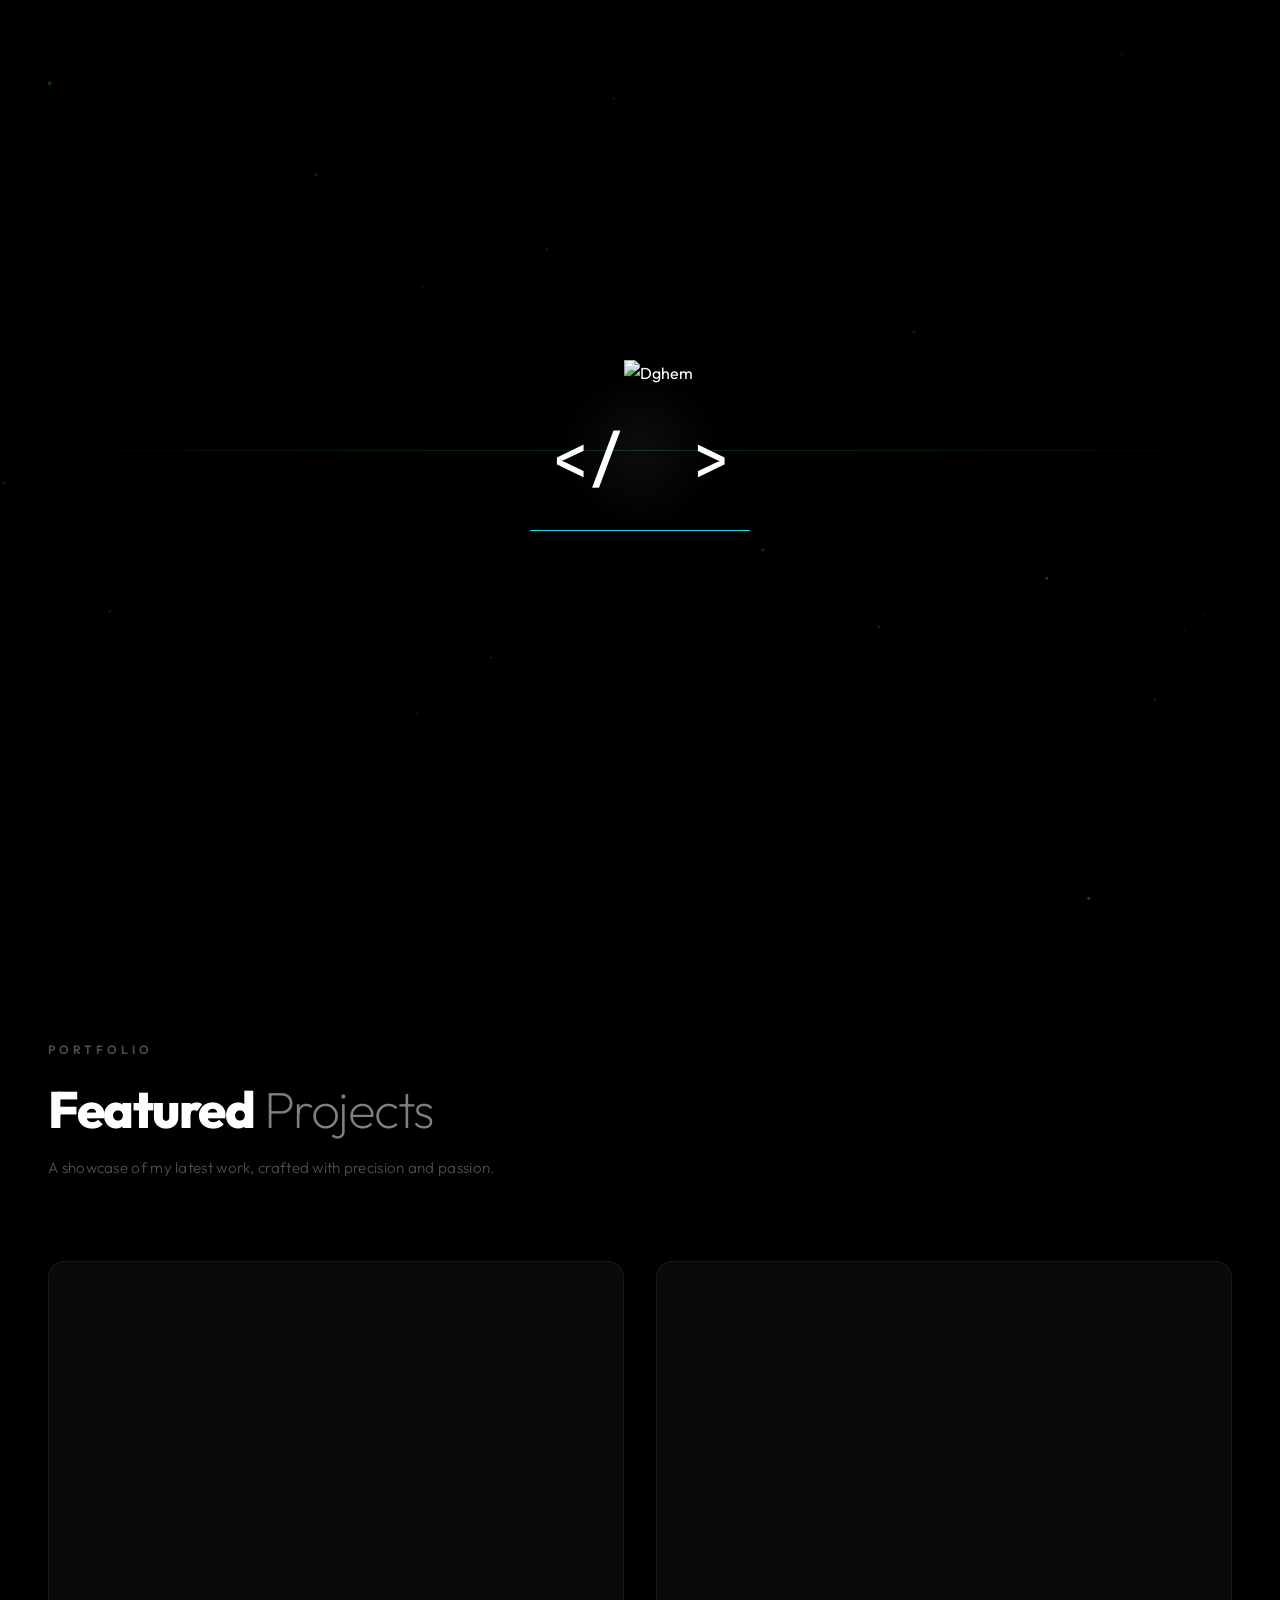
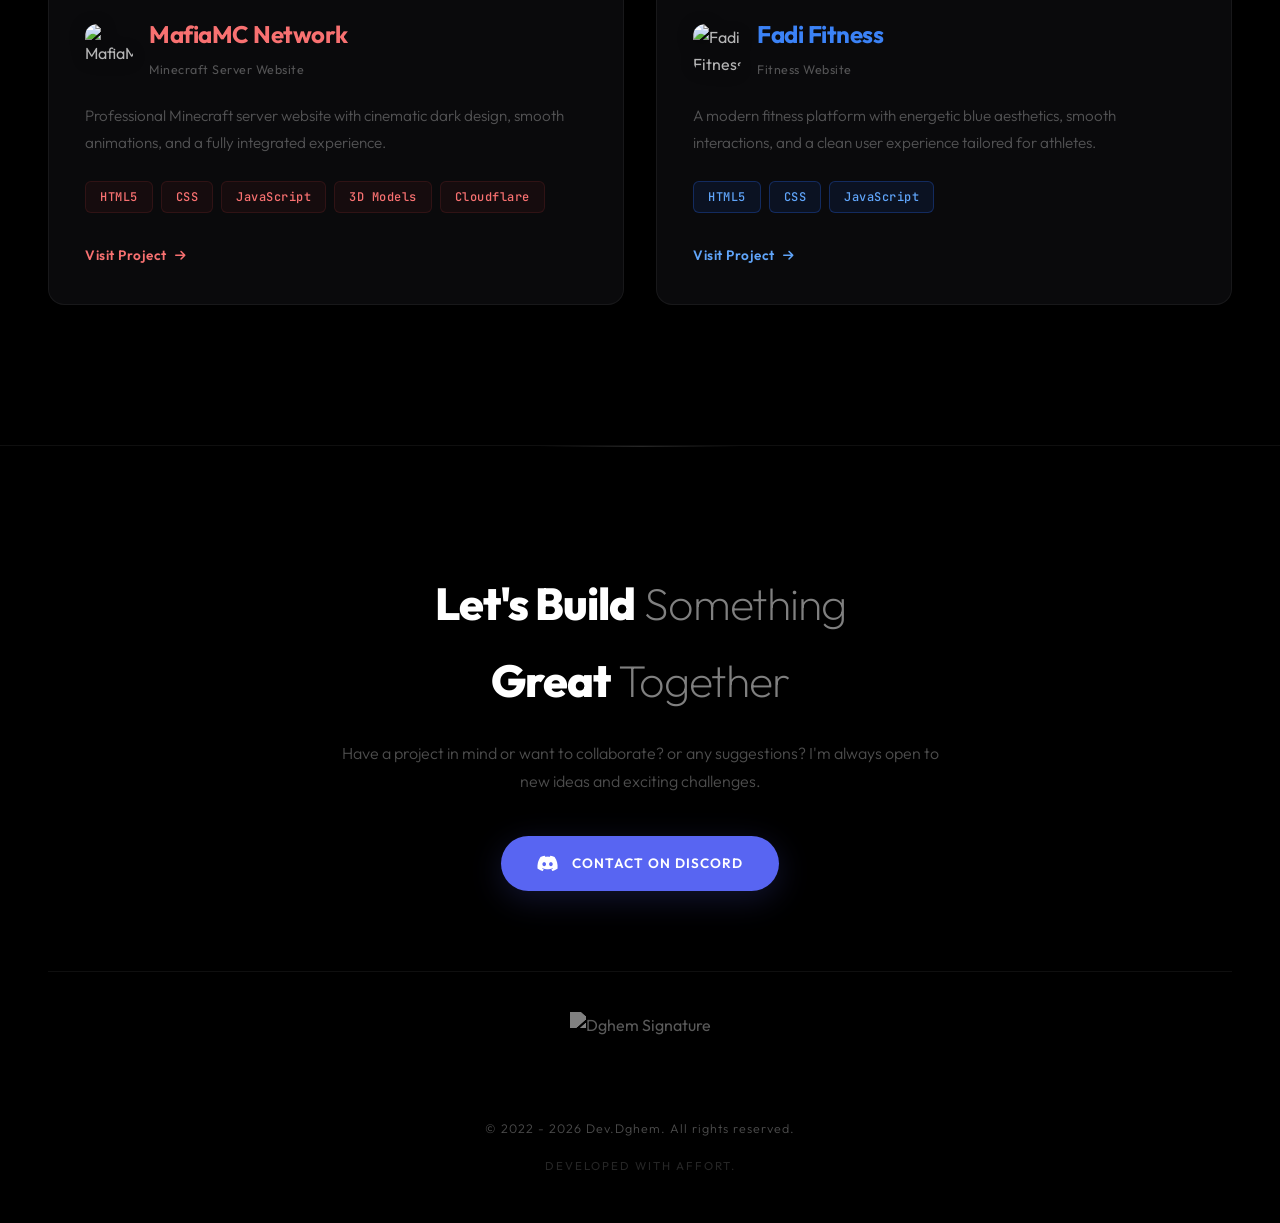
==== commit a8273dae: "Update index.html" ====
--- a/index.html
+++ b/index.html
@@ -5,12 +5,12 @@
     <meta charset="UTF-8">
     <meta name="viewport" content="width=device-width, initial-scale=1.0">
     <title>Dghem | Web Developer</title>
-    <meta name="description" content="Dghem - Web Developer, Web designer.">
+    <meta name="description" content="Web Developer, Web designer.">
 
     <!-- Open Graph / Link Preview -->
     <meta property="og:type" content="website">
     <meta property="og:title" content="Dghem | Web Developer">
-    <meta property="og:description" content="Dghem - Web Developer, Web designer.">
+    <meta property="og:description" content="Web Developer, Web designer.">
     <meta property="og:image" content="https://i.ibb.co/XfPqSFY8/1.png">
     <meta property="og:url" content="https://dghem.site/">
 
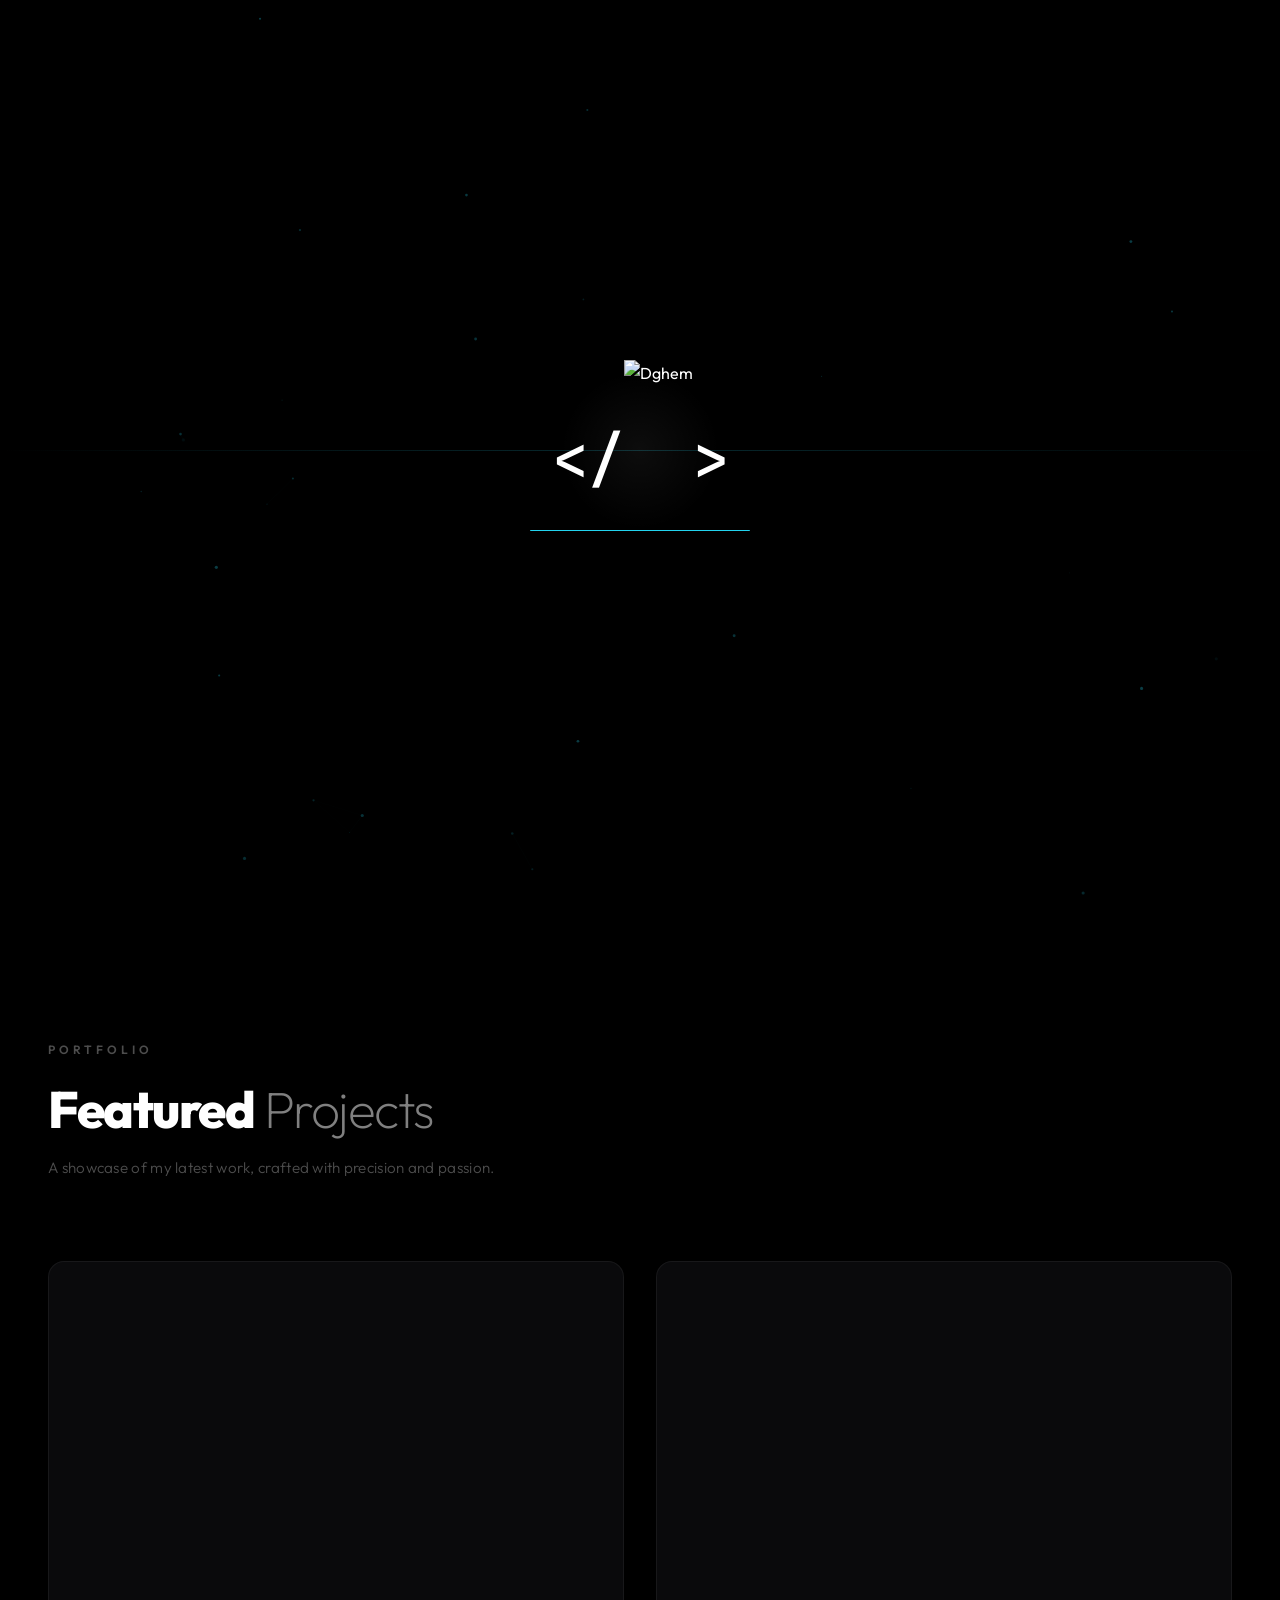
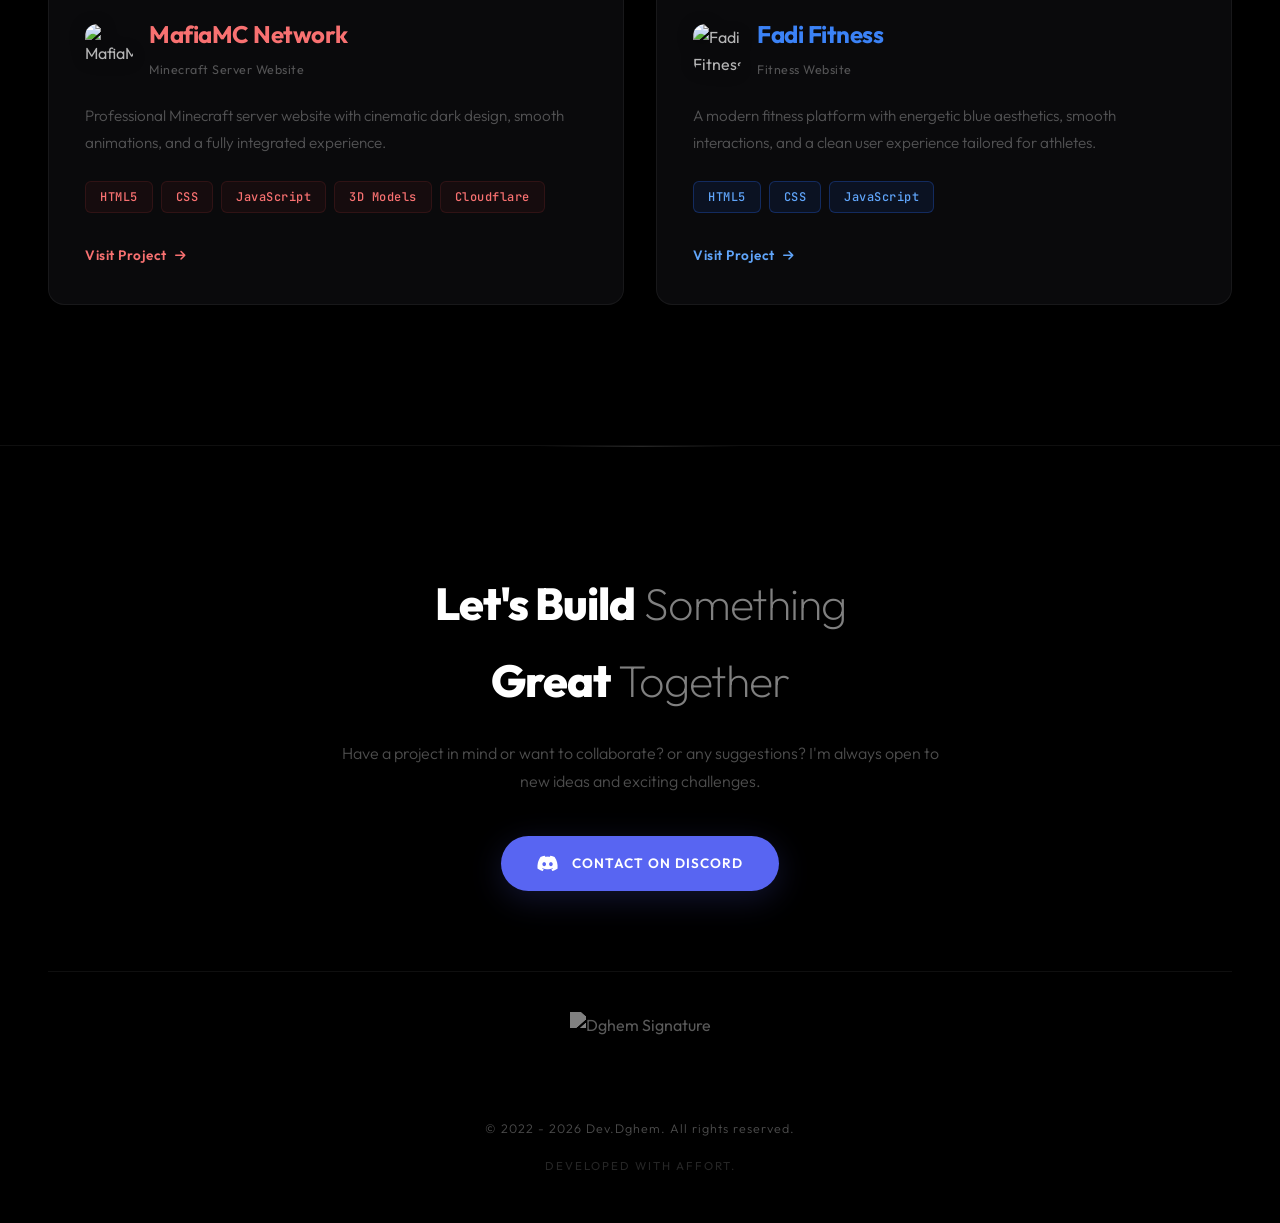
==== commit 5bd8c623: "Update index.html" ====
--- a/index.html
+++ b/index.html
@@ -17,7 +17,7 @@
     <!-- Twitter Card -->
     <meta name="twitter:card" content="summary">
     <meta name="twitter:title" content="Dghem | Web Developer">
-    <meta name="twitter:description" content="Dghem - Web Developer, Web designer.">
+    <meta name="twitter:description" content="Web Developer, Web designer.">
     <meta name="twitter:image" content="https://i.ibb.co/XfPqSFY8/1.png">
 
     <!-- Discord Blue Side Bar -->
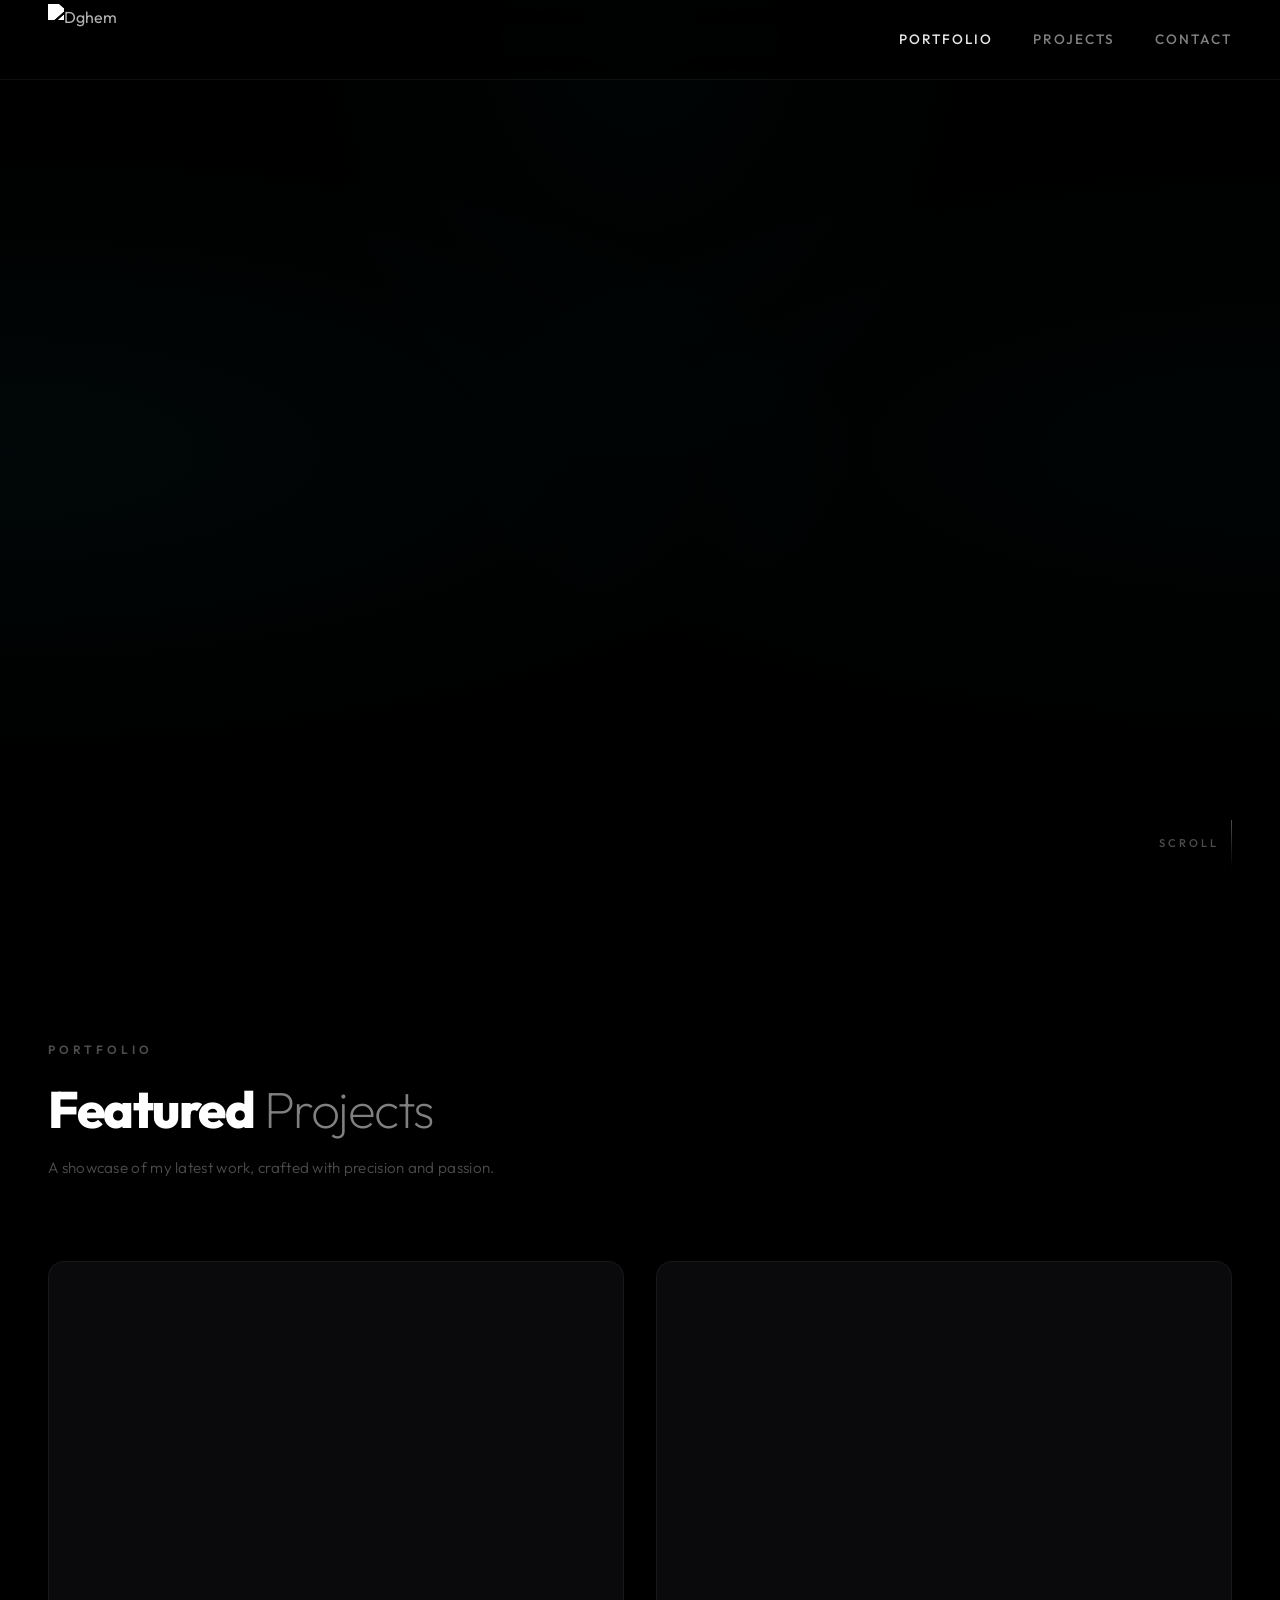
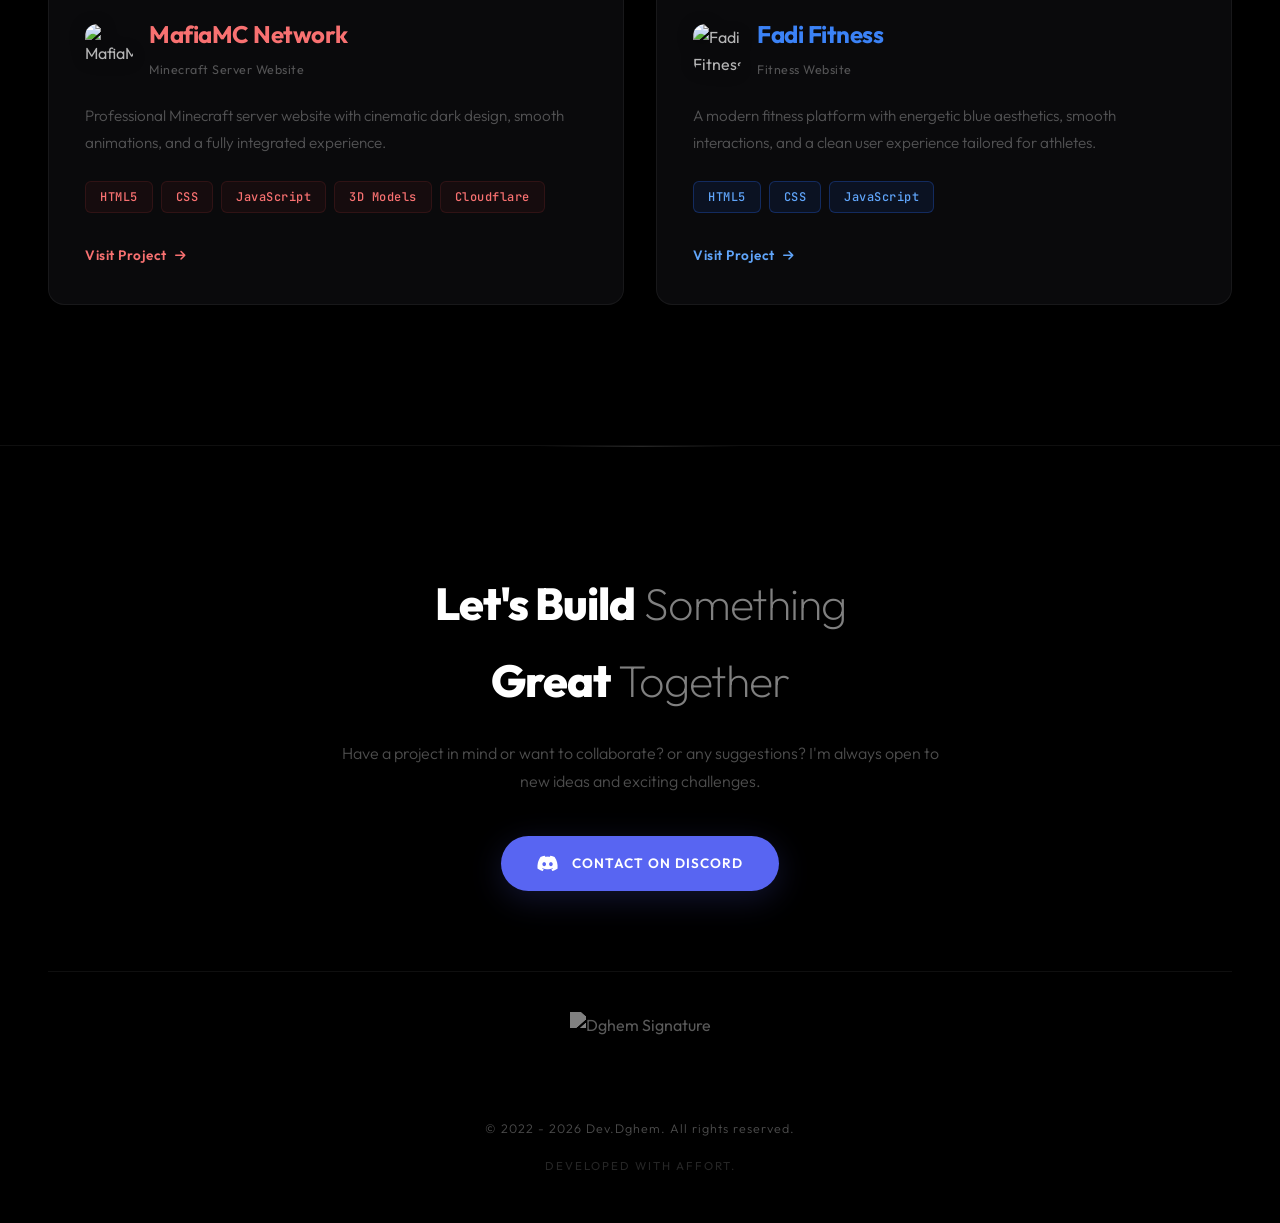
==== commit e5f241f3: "Update index.html" ====
--- a/index.html
+++ b/index.html
@@ -11,14 +11,14 @@
     <meta property="og:type" content="website">
     <meta property="og:title" content="Dghem | Web Developer">
     <meta property="og:description" content="Web Developer, Web designer.">
-    <meta property="og:image" content="https://i.ibb.co/XfPqSFY8/1.png">
+    <meta property="og:image" content="https://dghem.site/og-image.png">
     <meta property="og:url" content="https://dghem.site/">
 
     <!-- Twitter Card -->
-    <meta name="twitter:card" content="summary">
+    <meta name="twitter:card" content="summary_large_image">
     <meta name="twitter:title" content="Dghem | Web Developer">
     <meta name="twitter:description" content="Web Developer, Web designer.">
-    <meta name="twitter:image" content="https://i.ibb.co/XfPqSFY8/1.png">
+    <meta name="twitter:image" content="https://dghem.site/og-image.png">
 
     <!-- Discord Blue Side Bar -->
     <meta name="theme-color" content="#00bfff">
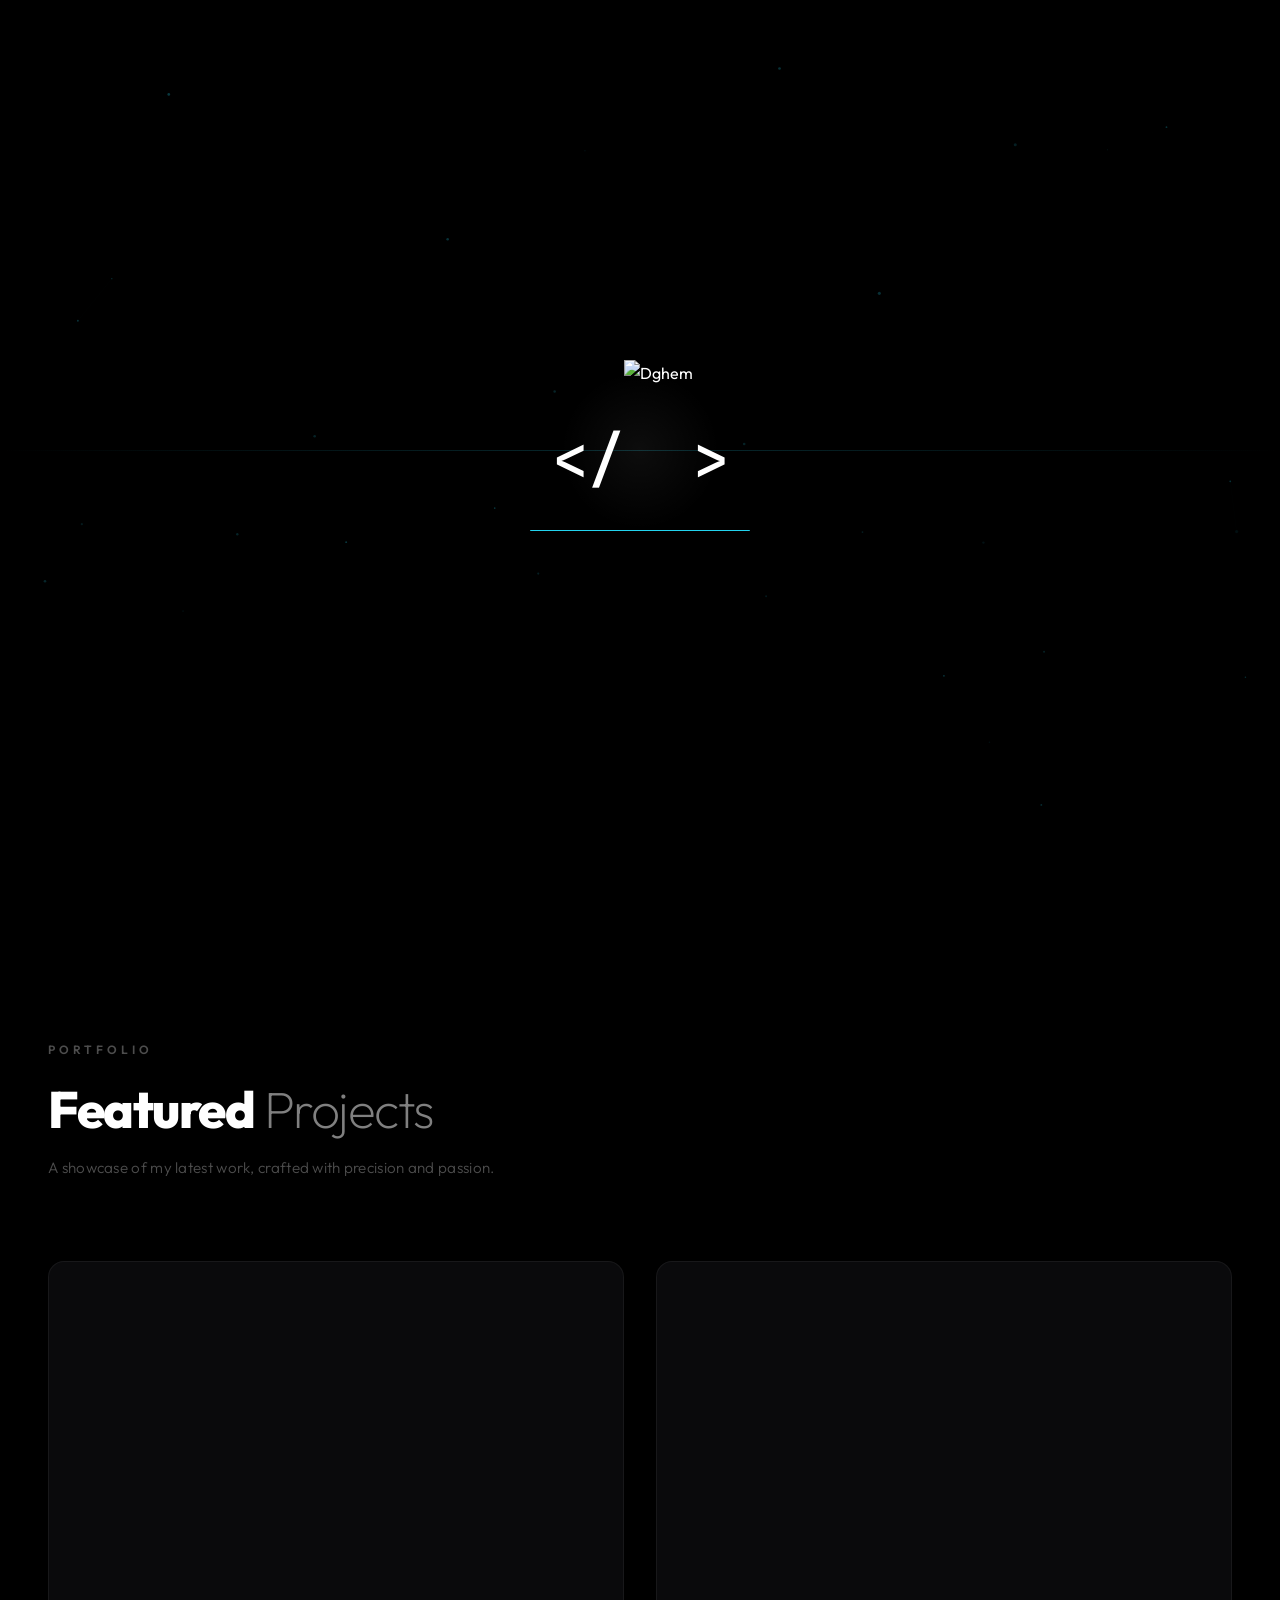
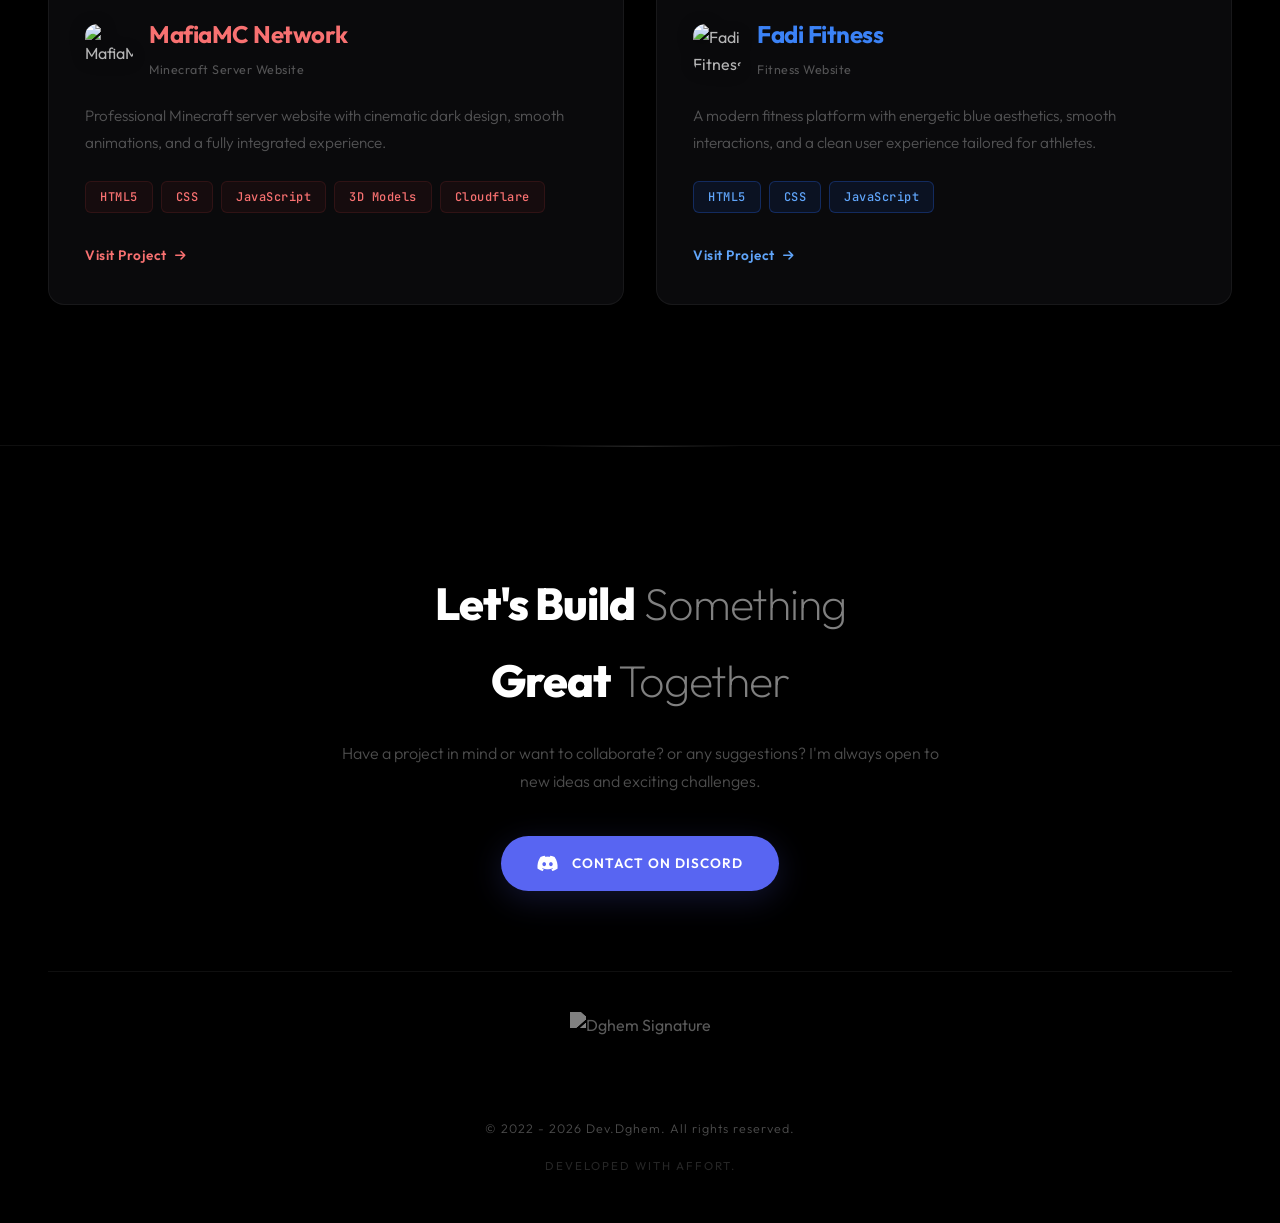
==== commit a21acdc0: "Update index.html" ====
--- a/index.html
+++ b/index.html
@@ -11,14 +11,14 @@
     <meta property="og:type" content="website">
     <meta property="og:title" content="Dghem | Web Developer">
     <meta property="og:description" content="Web Developer, Web designer.">
-    <meta property="og:image" content="https://dghem.site/og-image.png">
+    <meta property="og:image" content="https://i.ibb.co/XfPqSFY8/1.png">
     <meta property="og:url" content="https://dghem.site/">
 
     <!-- Twitter Card -->
     <meta name="twitter:card" content="summary_large_image">
     <meta name="twitter:title" content="Dghem | Web Developer">
     <meta name="twitter:description" content="Web Developer, Web designer.">
-    <meta name="twitter:image" content="https://dghem.site/og-image.png">
+    <meta name="twitter:image" content="https://i.ibb.co/XfPqSFY8/1.png">
 
     <!-- Discord Blue Side Bar -->
     <meta name="theme-color" content="#00bfff">
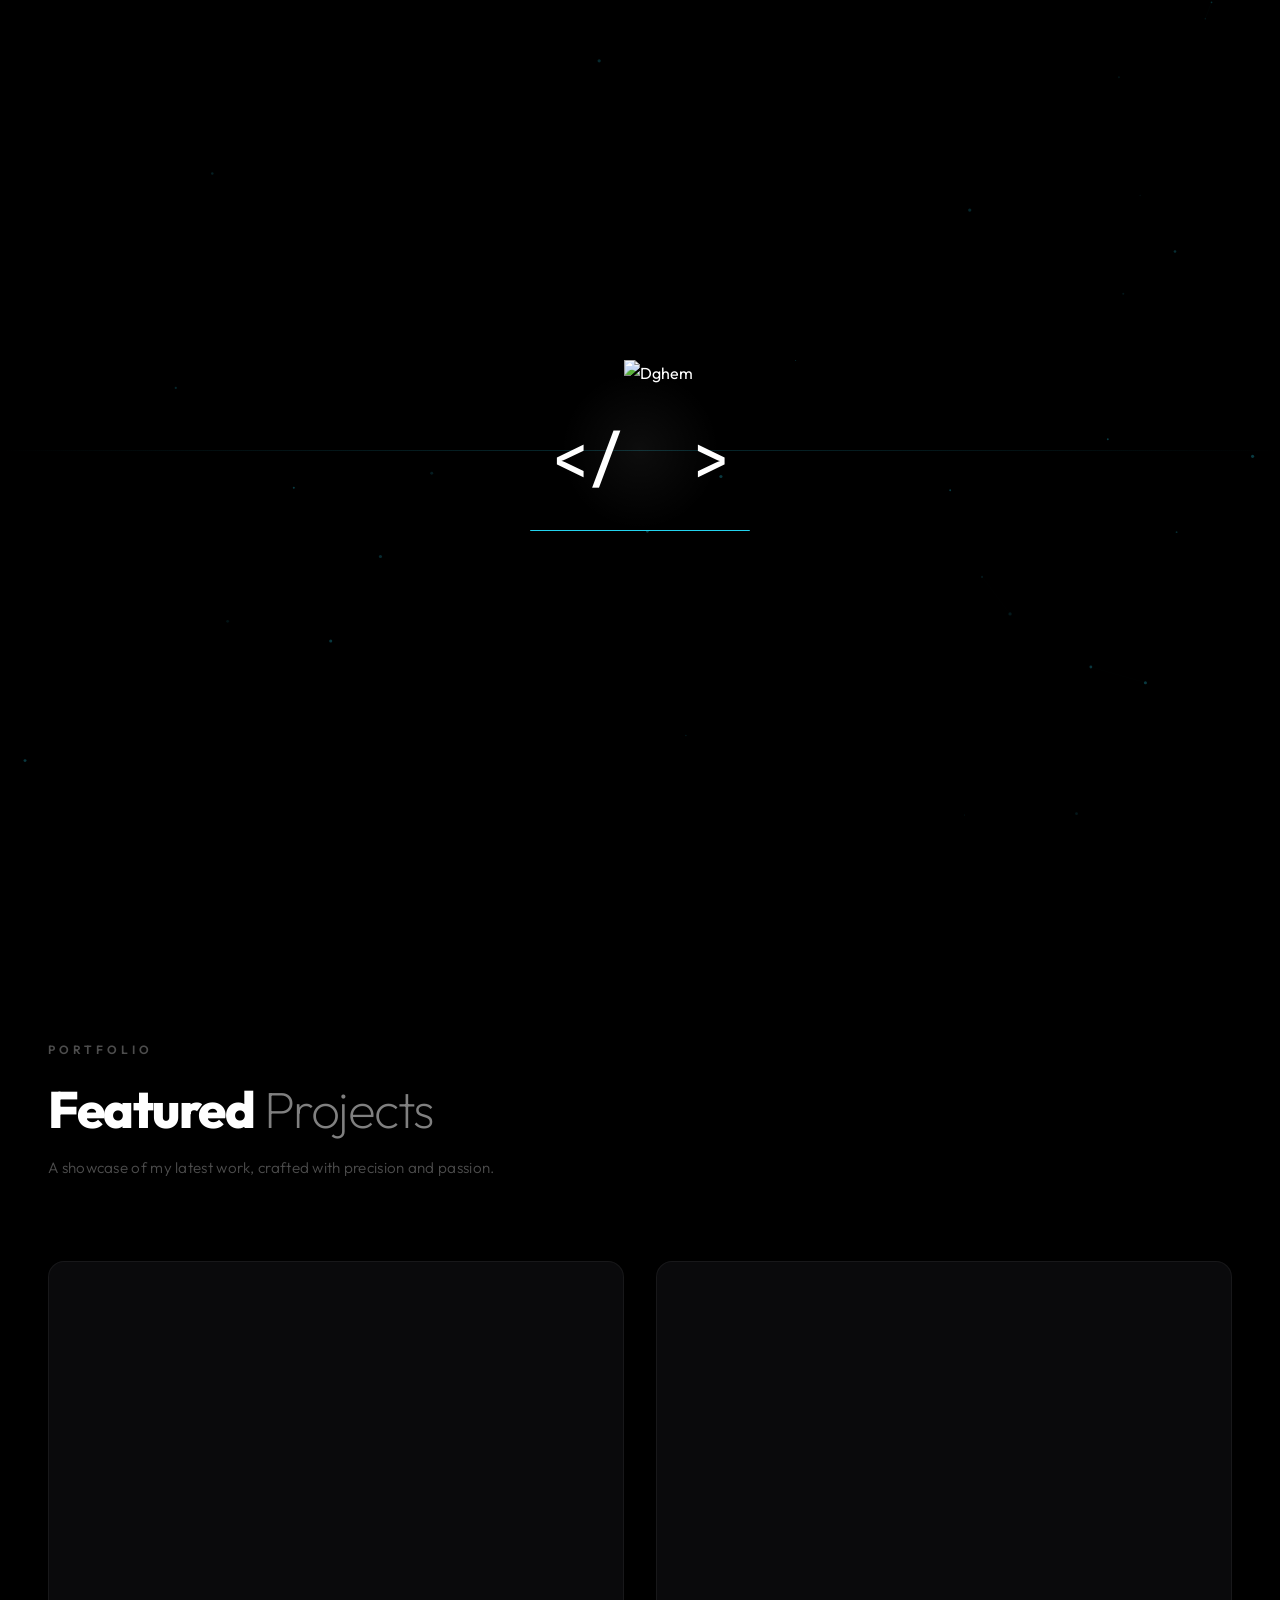
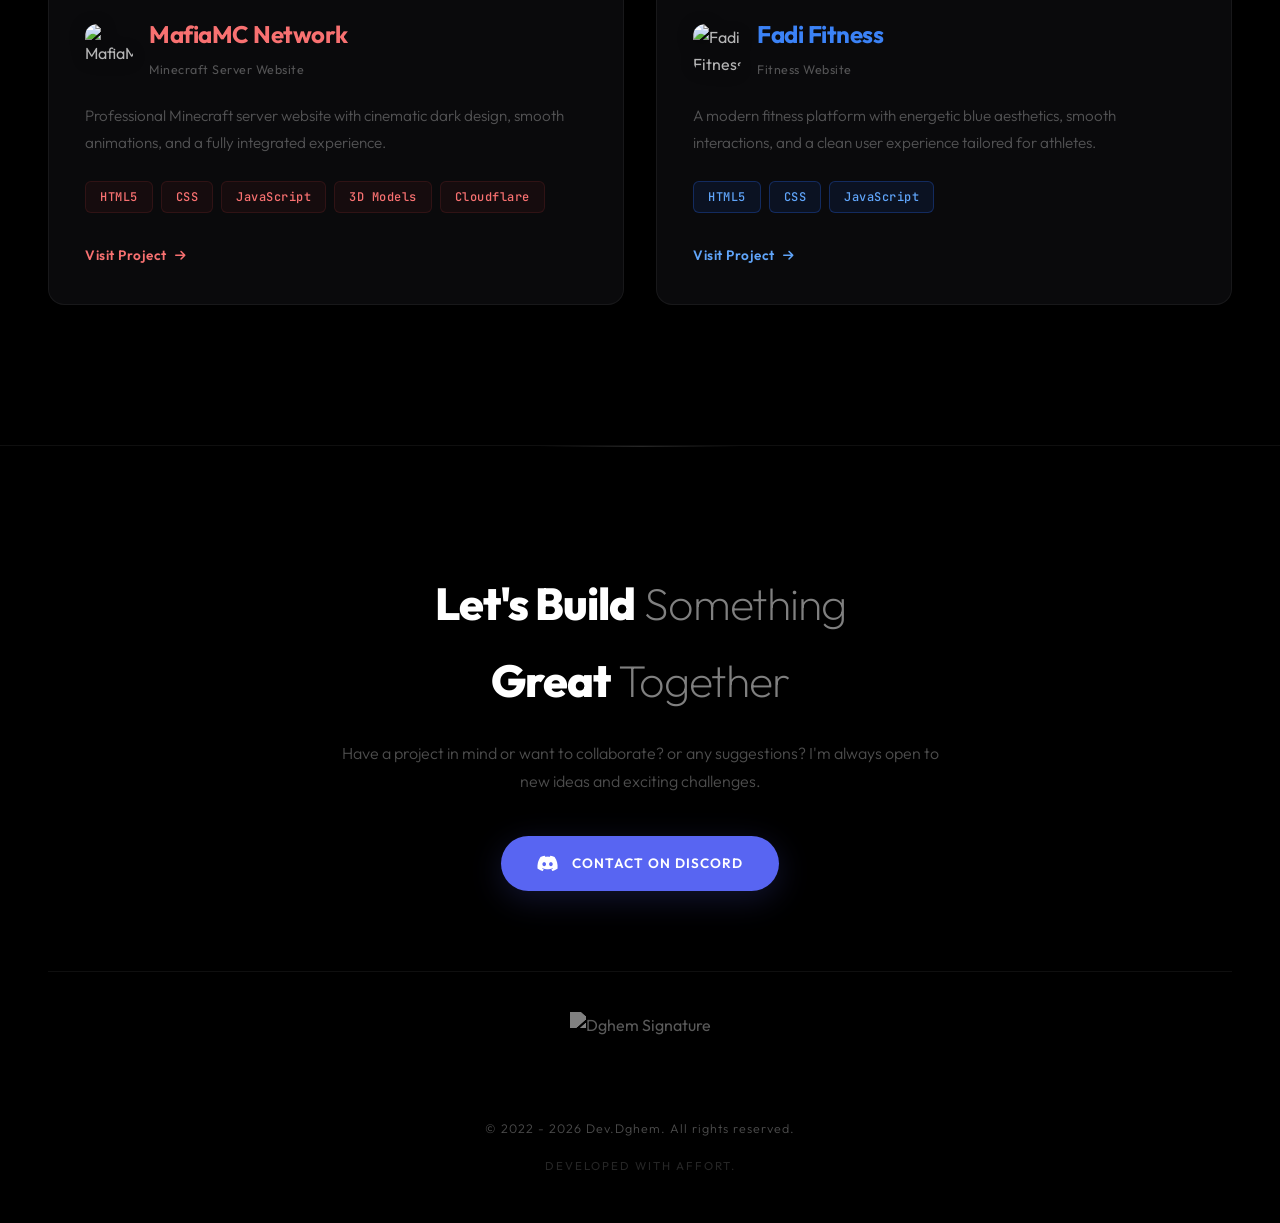
==== commit 9ecaef14: "Update index.html" ====
--- a/index.html
+++ b/index.html
@@ -15,7 +15,7 @@
     <meta property="og:url" content="https://dghem.site/">
 
     <!-- Twitter Card -->
-    <meta name="twitter:card" content="summary_large_image">
+    <meta name="twitter:card" content="summary">
     <meta name="twitter:title" content="Dghem | Web Developer">
     <meta name="twitter:description" content="Web Developer, Web designer.">
     <meta name="twitter:image" content="https://i.ibb.co/XfPqSFY8/1.png">
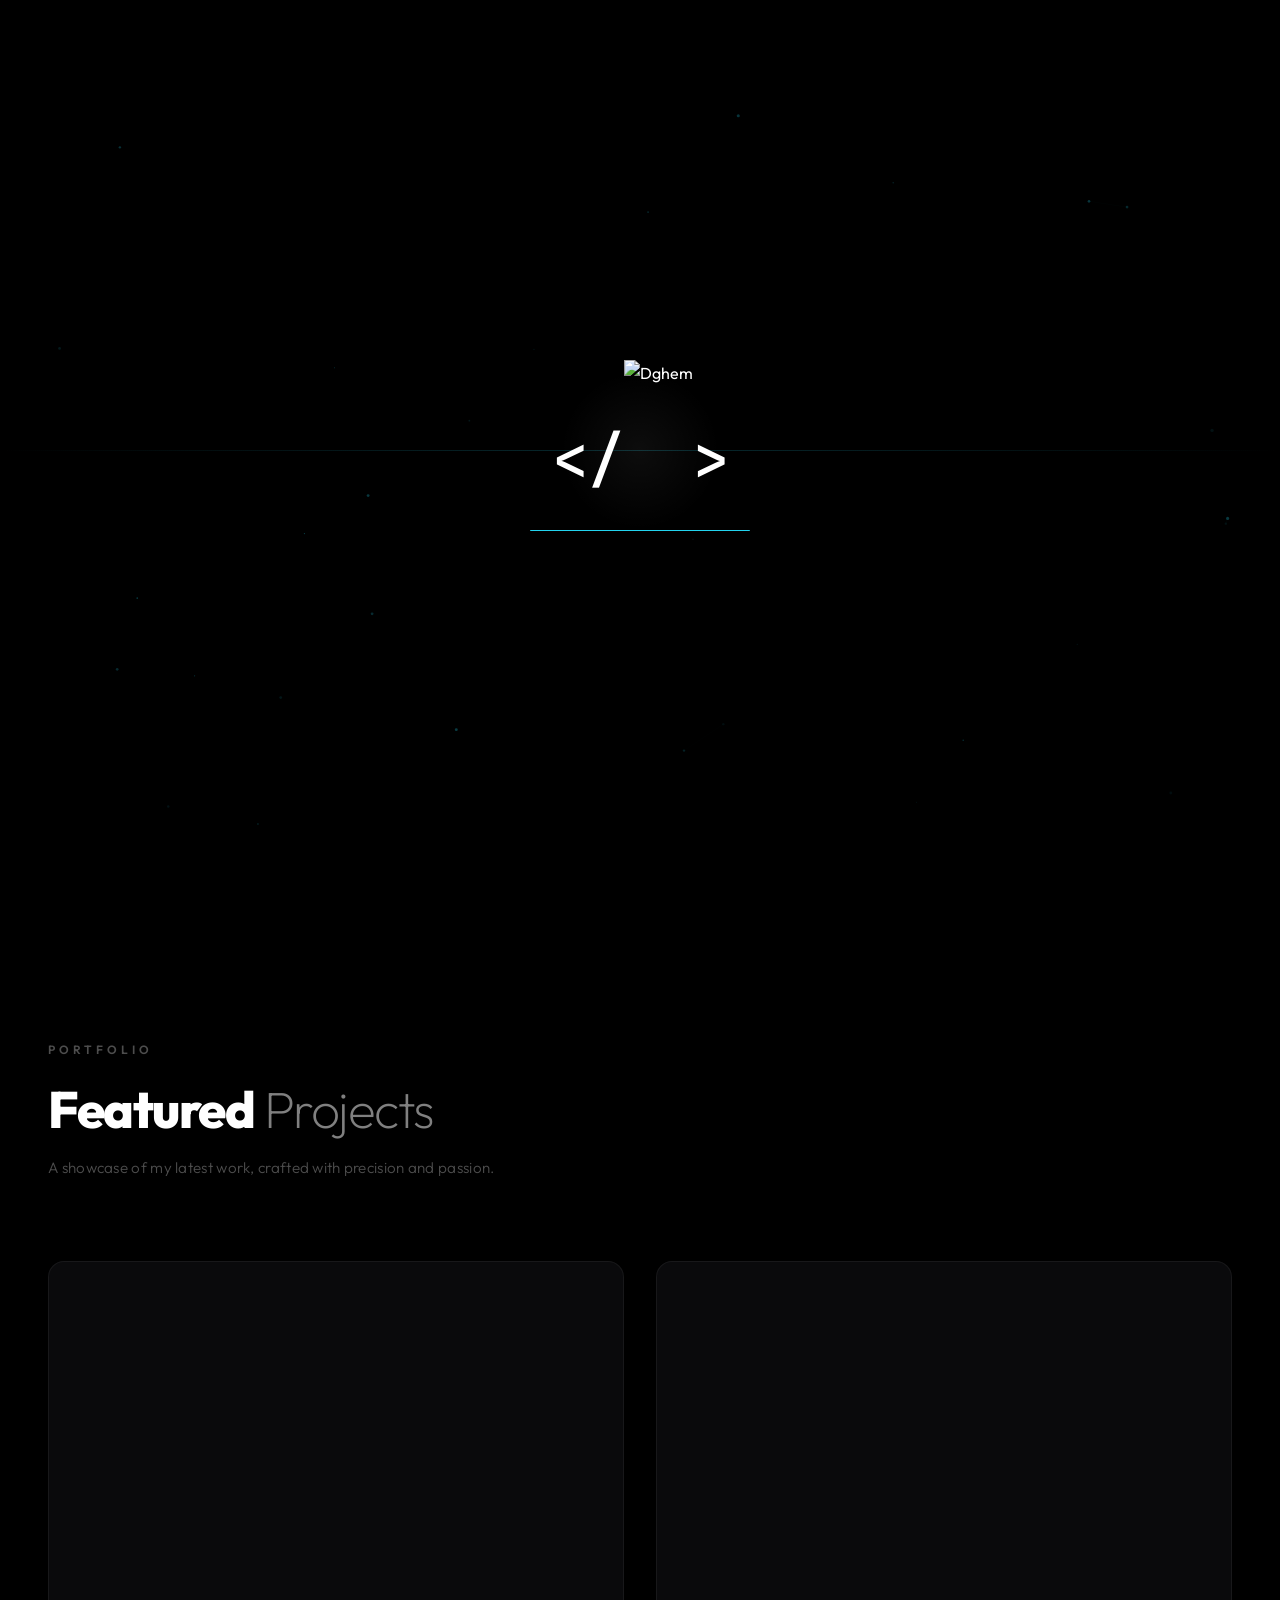
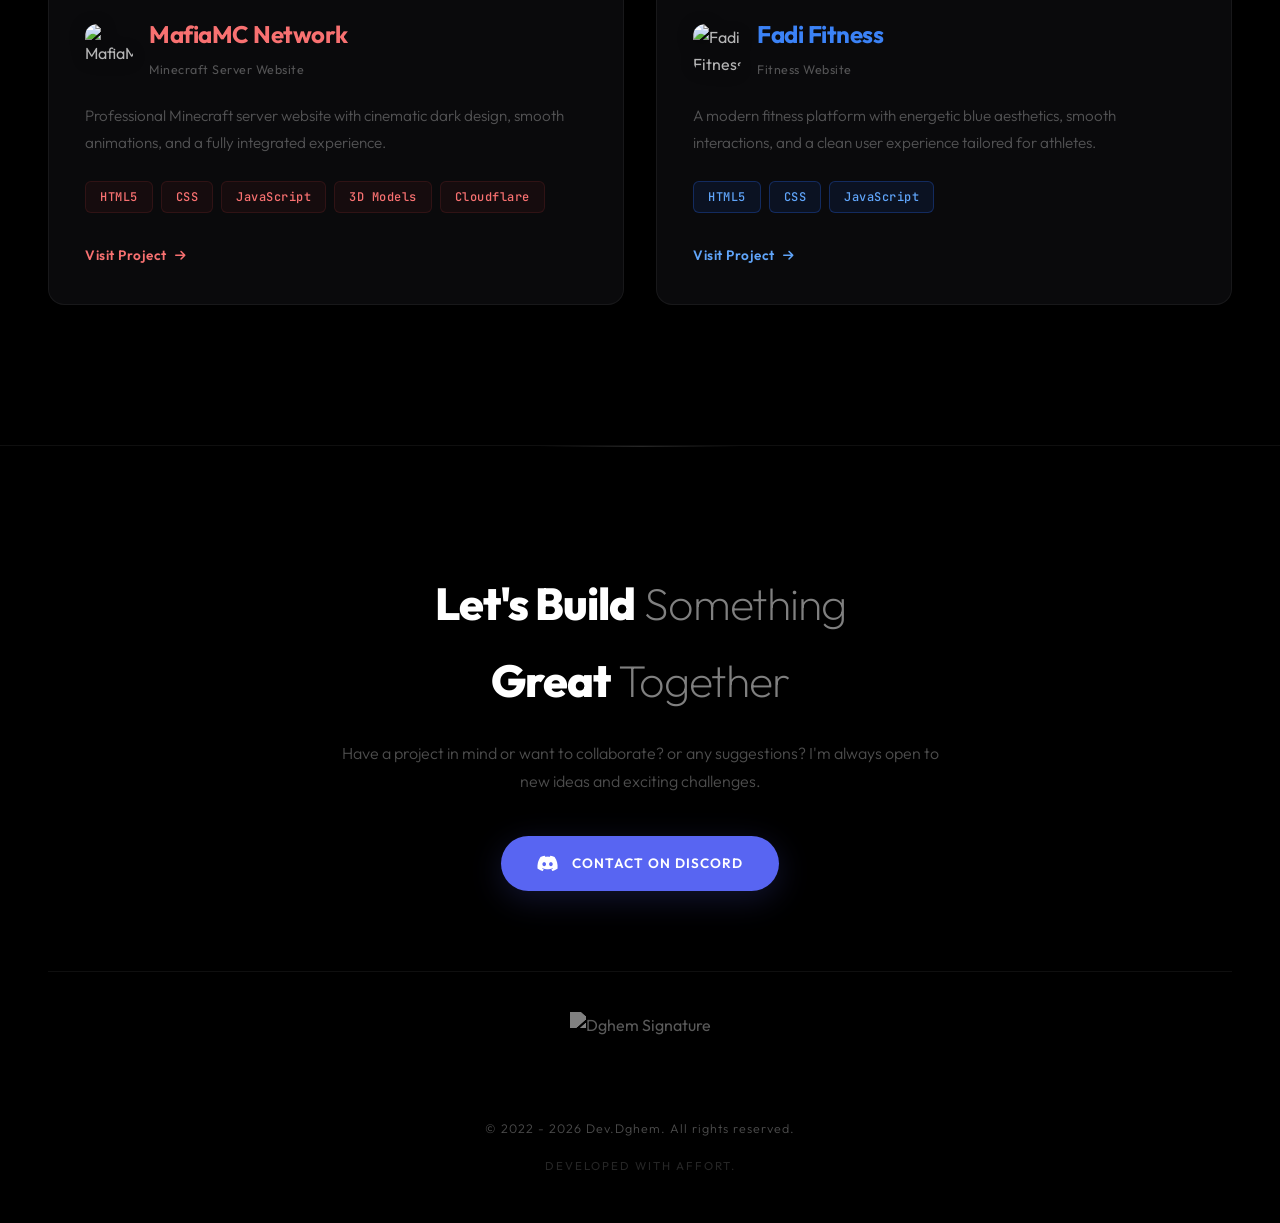
==== commit 9ef7fed2: "Update index.html" ====
--- a/index.html
+++ b/index.html
@@ -11,14 +11,14 @@
     <meta property="og:type" content="website">
     <meta property="og:title" content="Dghem | Web Developer">
     <meta property="og:description" content="Web Developer, Web designer.">
-    <meta property="og:image" content="https://i.ibb.co/XfPqSFY8/1.png">
+    <meta property="og:image" content="https://dghem.site/og-image.png">
     <meta property="og:url" content="https://dghem.site/">
 
     <!-- Twitter Card -->
     <meta name="twitter:card" content="summary">
     <meta name="twitter:title" content="Dghem | Web Developer">
     <meta name="twitter:description" content="Web Developer, Web designer.">
-    <meta name="twitter:image" content="https://i.ibb.co/XfPqSFY8/1.png">
+    <meta name="twitter:image" content="https://dghem.site/og-image.png">
 
     <!-- Discord Blue Side Bar -->
     <meta name="theme-color" content="#00bfff">
